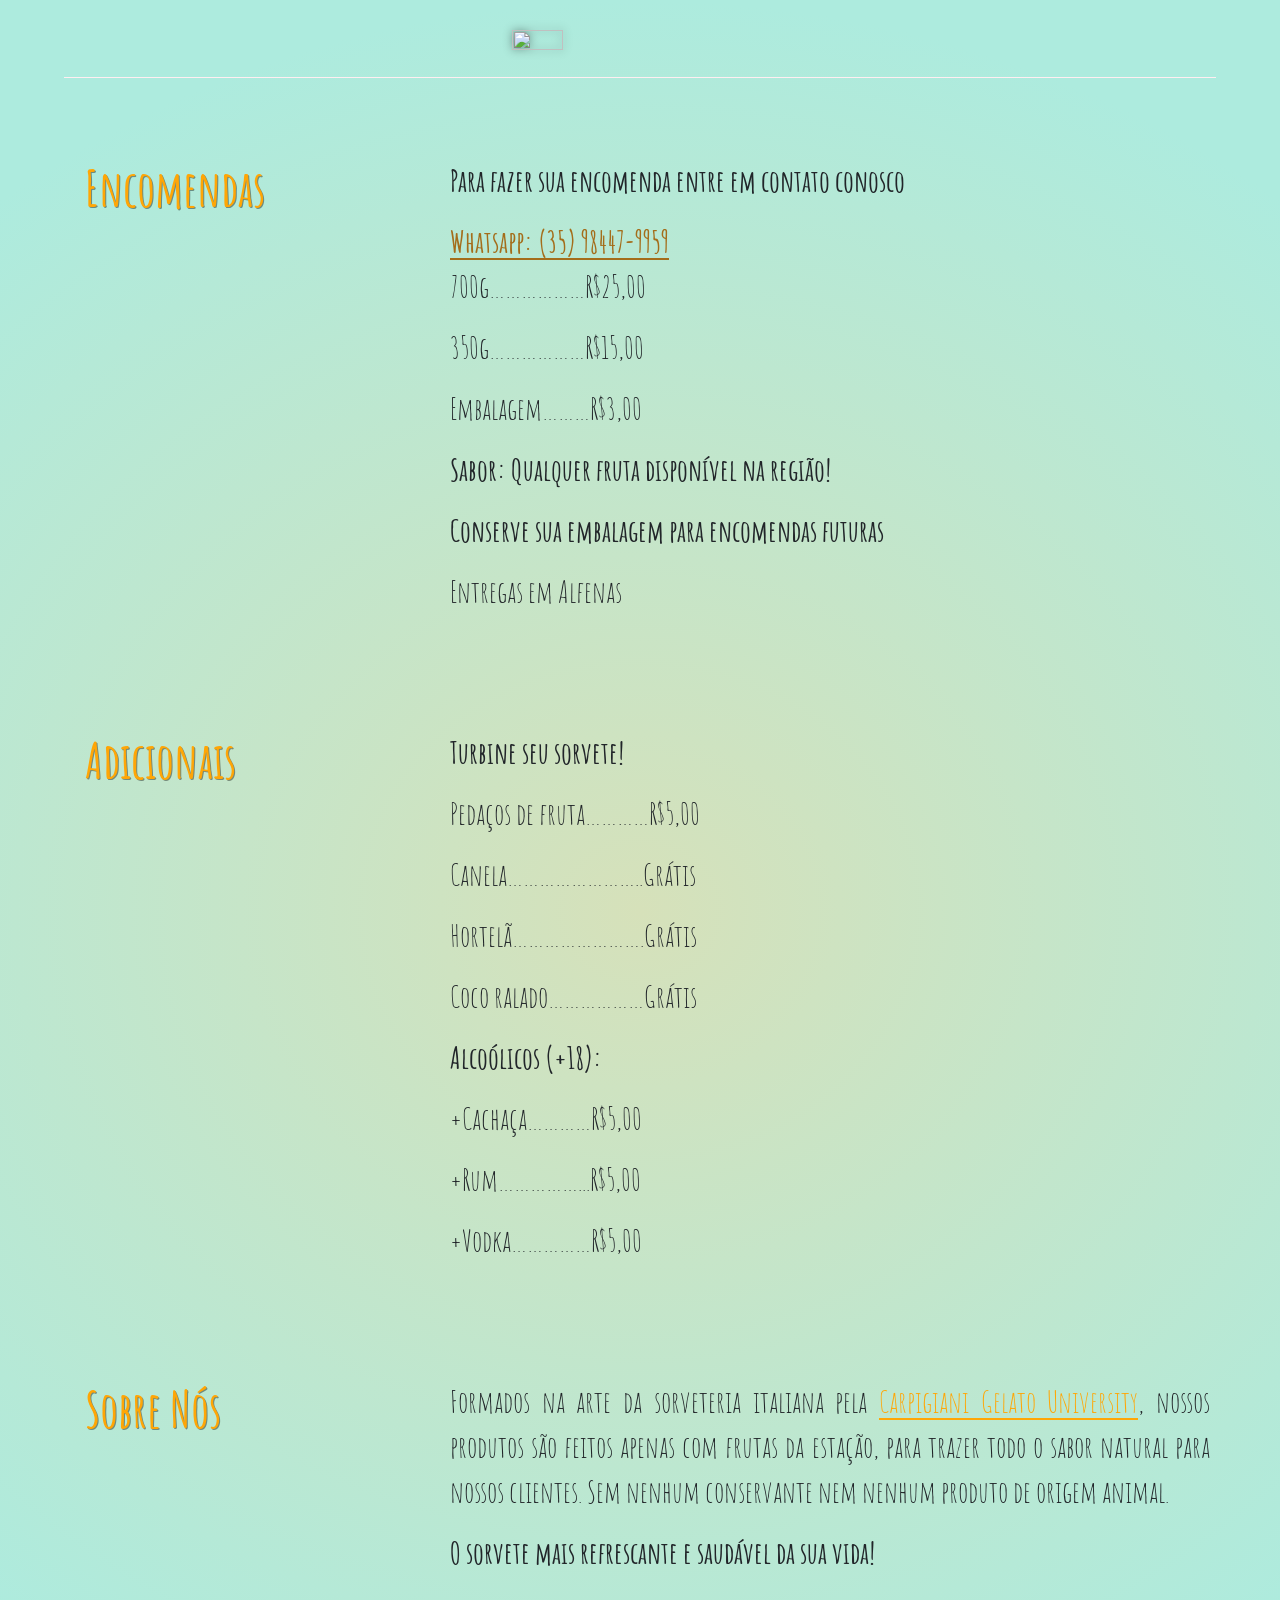
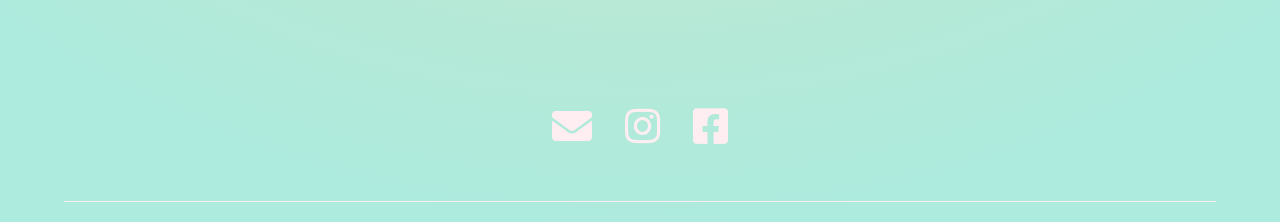
==== index.html @ 48d5f9a5 "links" ====
<!DOCTYPE html> 
<html prefix="og: http://ogp.me/ns#">
<head>
	<!-- 🍦Sorvetão é bão! -->
	<title>
		Gelato Finocchio
	</title>
    <meta property="og:title" content="GELATO FINOCCHIO" />
    <meta property="og:type" content="website" />
    <meta property="og:description" content="Sorvetes Artesanais Naturais 🍦">
    <meta property="og:url" content="https://gelatofinocchio.github.io/" />
    <meta property="og:image" content="https://gelatofinocchio.github.io/assets/img/ogg.png" />
    <meta property="og:locale" content="pt_BR" />
	<meta charset="utf-8">
    <meta name="viewport" content="width=device-width, initial-scale=1">
    <link rel="stylesheet" href="https://use.fontawesome.com/releases/v5.4.1/css/all.css" integrity="sha384-5sAR7xN1Nv6T6+dT2mhtzEpVJvfS3NScPQTrOxhwjIuvcA67KV2R5Jz6kr4abQsz" crossorigin="anonymous">
    <link rel="shortcut icon" type="image/x-icon" href="favicon.ico" />
    <link rel="stylesheet" href="https://stackpath.bootstrapcdn.com/bootstrap/4.1.3/css/bootstrap.min.css" integrity="sha384-MCw98/SFnGE8fJT3GXwEOngsV7Zt27NXFoaoApmYm81iuXoPkFOJwJ8ERdknLPMO" crossorigin="anonymous">
    <link rel="stylesheet" type="text/css" href="assets/sheets/all.css">
</head>
<body>
	 <header class="header">
        <div class="container-full">
                <div class="header-inner">
                    <img src="https://gelatofinocchio.github.io/assets/img/logo.svg">
                </div>
        </div>
        <div class="line horizontal"></div>
    </header>
    <section class="about">
        <div class="container">
            <div class="row">
                <div class="col-4 mobile">
                    <h3>Encomendas</h3>
                </div>
                <div class="col-8 p-0 mobile">
                    <p class="destaque">
                        Para fazer sua encomenda entre em contato conosco 
                    </p>
                    <a class="wpp" target="none" href="https://wa.me/5535984479959">Whatsapp: (35) 98447-9959</a>
                    <p>
                        700g………………R$25,00
                    </p>
                    <p>
                        350g………………R$15,00
                    </p>
                    <p>
                        Embalagem………R$3,00
                    </p>
                    <p class="destaque">
                        Sabor: Qualquer fruta disponível na região!
                    </p>
                    <p class="destaque">
                        Conserve sua embalagem para encomendas futuras
                    </p>
                    <p>
                        Entregas em Alfenas
                    </p>
                </div>
            </div>
        </div>
    </section>
    <section class="about">
        <div class="container">
            <div class="row">
                <div class ="col-4 mobile">
                    <h3>Adicionais</h3>
                </div>
                <div class="col-8 p-0 mobile">
                    <p class="destaque">
                        Turbine seu sorvete!
                    </p>
                    <p>
                        Pedaços de fruta…………R$5,00
                    </p>
                    <p>
                        Canela……………………..Grátis
                    </p>
                    <p>
                        Hortelã…………………….Grátis
                    </p>
                    <p>
                        Coco ralado………………Grátis
                    </p>
                </div>
            </div>
            <div class="row">
                <div class="offset-4 col-8 p-0 mobile">
                	<p class="destaque">
                        Alcoólicos (+18):
                    </p>
	                <p>
                        +Cachaça…………R$5,00
                    </p>
	                <p>
                        +Rum……………...R$5,00
    	            </p>
	                <p>
	                    +Vodka……………R$5,00 
	                </p>
	            </div>
            </div>
        </div>
    </section>
    <section class="about">
        <div class="container">
            <div class="row">
                <div class="col-4 mobile">
                    <h3>Sobre Nós</h3>
                </div>
                <div class="col-8 p-0 mobile">
                    <p>
                        Formados na arte da sorveteria italiana pela <a class="carpigiani" target="none" href="https://www.carpigiani.com/br/">Carpigiani Gelato University</a>, nossos produtos são feitos apenas com frutas da estação, para trazer todo o sabor natural para nossos clientes. Sem nenhum conservante nem nenhum produto de origem animal.
                    </p>
                    <p style="font-weight: bold;">
                        O sorvete mais refrescante e saudável da sua vida!
                    </p>
                </div>
            </div>
        </div>
    </section>
    <footer class="footer">
                <div class="col-12 p-0 mobile" style="text-align: center;">
                    <a href="mailto:gelato.finocchio@gmail.com" target="none">
                      <i class="fas fa-envelope"></i>
                    </a>
                    <a href="https://www.instagram.com/gelato_finocchio/" target="none">
                     <i class="fab fa-instagram"></i>
                    </a>
                    <a href="https://www.facebook.com/gelato.finocchio/" target="none">
                      <i class="fab fa-facebook-square"></i>
                    </a>
                </div>
    </footer>
    <div class="line horizontal bottom"></div>
    <script src="https://stackpath.bootstrapcdn.com/bootstrap/4.1.1/js/bootstrap.min.js" integrity="sha384-smHYKdLADwkXOn1EmN1qk/HfnUcbVRZyYmZ4qpPea6sjB/pTJ0euyQp0Mk8ck+5T" crossorigin="anonymous"></script>
    <script src="https://code.jquery.com/jquery-3.2.1.slim.min.js" integrity="sha384-KJ3o2DKtIkvYIK3UENzmM7KCkRr/rE9/Qpg6aAZGJwFDMVNA/GpGFF93hXpG5KkN" crossorigin="anonymous"></script>
	<!-- Bão é 🍦sorvetão! -->
</body>








</html>
---- assets/sheets/all.css ----
@import url('https://fonts.googleapis.com/css?family=Amatic+SC');

body {
    background-image: radial-gradient(80% 50%,rgb(214, 225, 186), #ADEBDE);
    background-color: #ADEBDE;
}

a:hover {
    text-decoration: none;
}

a {
    color: #A46D1A;
    font-family: "Amatic SC";
}

section,
footer {
    margin: 80px 0 100px;
}

footer {
    margin-bottom: 40px;
}

h2,
h3 {
    color: #FFA606;
    font-size: 30px;
    font-family: "Amatic SC";
}

h3 {
    text-shadow: 1px 1px rgba(0, 0, 0, 40%);
    font-weight: 1000;
    font-size: 50px;
}

p {
    text-align: justify;
    font-size: 30px;
    font-family: "Amatic SC";
}

i {
    padding: 5px;
    border-radius: 5px;
    color: black;
    font-size: 40px;
    margin: 10px;
    transition: all 0.2s ease-in-out;
}

i:hover {
    background-color: #FED792;
}

ul {
    font-size: 30px;
    text-align: left;
    padding-right: 17px;
    list-style: circle;
    line-height: 60px;
    font-family: "Amatic SC"
}

.header {
	width: 100%;
    margin-top: 30px;
}

.header-inner img {
    display: block;
    margin-left: auto;
    margin-right: auto;
    width: 20%;
    height: 20%;
    filter: drop-shadow(0px 0px 5px rgba(0, 0, 0, 0.4));
}

.line {
    background-color: #FFEEF1;
}

.line.horizontal {
    height: 1px;
    max-width: 90%;
    margin: 20px auto 20px;
}

.line.horizontal.bottom {
    margin-top: 0;
}


.line.vertical {
    height: 90vh;
    max-width: 5px;
    margin: 20px auto;
}

.wpp {
    transition: all 0.2s ease-in-out;
}

a.wpp {
    font-size:30px;
    font-weight: bolder;
    position: relative;
}

a.wpp:after {
    content: " ";
    position: absolute;
    right: 0;
    left: 0;
    bottom: 0;
    height: 2px;
    background-color: #A46D1A;
    transition: all 0.3s ease-in-out;
}

a.wpp:hover:after {
    right: 50%;
    left: 50%;
    text-shadow: 1px 1px rgba(0, 0, 0, 40%);
    background-color: #FFA606;
}

a.wpp:hover {
    text-shadow: 1px 1px rgba(0, 0, 0, 40%);
    color: #FFA606;
}

p.destaque{
    font-weight: bolder;
}

.carpigiani {
    color: #FFA606;
    position: relative;
    white-space: nowrap;
}

.carpigiani:hover {
    text-shadow: 1px 1px rgba(0, 0, 0, 40%);
    color: #FFA606;
}

.carpigiani:after {
    content: " ";
    position: absolute;
    right: 0;
    left: 0;
    bottom: 0;
    height: 2px;
    background-color: #FFA606;
    transition: all 0.3s ease-in-out;
}

.carpigiani:hover:after {
    text-shadow: 1px 1px rgba(0, 0, 0, 40%);
    right: 50%;
    left: 50%;
}

.footer {
    text-align: left;
}
.fa-envelope{
    color: #FFEEF1;
}

.fa-facebook-square{
    color: #FFEEF1;
}

.fa-instagram{
    color: #FFEEF1;
}

@media screen and (max-width: 1100px) {
    section,
    footer {
        margin: 40px 0 10px;
    }

    h2 {
        font-size: 17px;
        margin-left: 15px;
    }

    h3 {
        font-size: 22px;
        text-align: center;
    }

    p {
        font-size: 15px;
        margin-top: 10px;
    }

    i {
        font-size: 32px;
    }

    li {
        font-size: 15px;
    }

    a {
        color: #A46D1A;
        font-size:15px;
        font-weight: bolder;
        text-shadow: 1px 1px rgba(0, 0, 0, 40%);
        font-family: "Amatic SC";
    }

    .header-inner img {
        width: 35vw;
        border-radius: 50%;
    }

    .mobile {
        box-sizing: unset;
        margin: auto;
    }
}
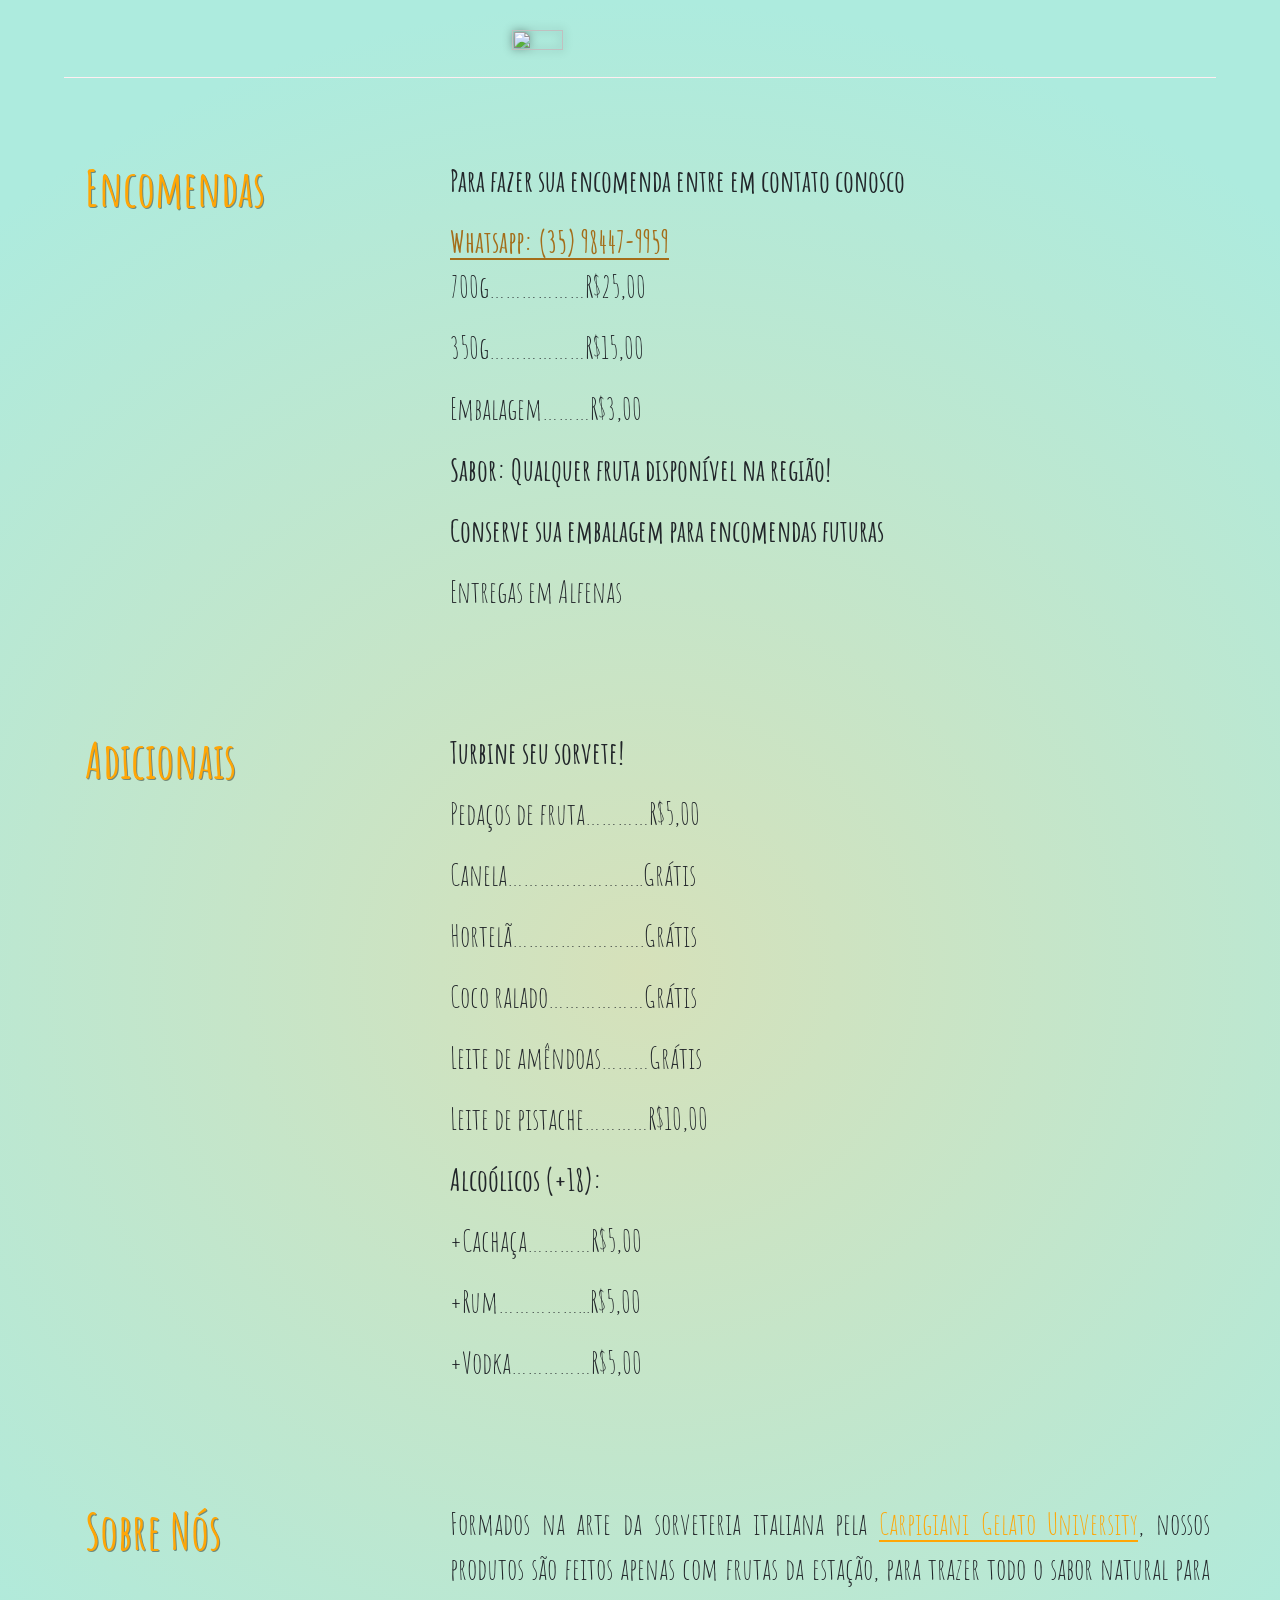
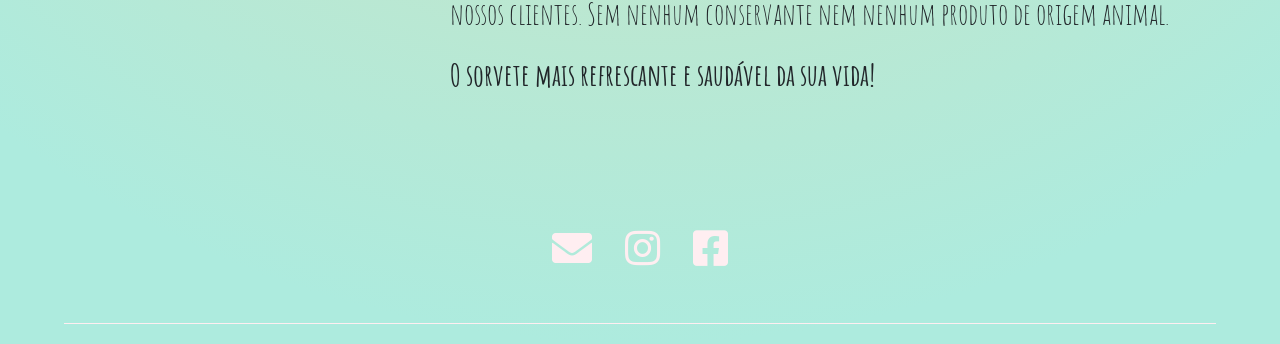
==== commit ec348ded: "Preços" ====
--- a/index.html
+++ b/index.html
@@ -82,6 +82,12 @@
                     <p>
                         Coco ralado………………Grátis
                     </p>
+                    <p>
+                        Leite de amêndoas………Grátis
+                    </p>
+                    <p>
+                        Leite de pistache…………R$10,00
+                    </p>
                 </div>
             </div>
             <div class="row">
--- a/assets/sheets/all.css
+++ b/assets/sheets/all.css
@@ -61,7 +61,7 @@
     padding-right: 17px;
     list-style: circle;
     line-height: 60px;
-    font-family: "Amatic SC"
+    font-family: "Amatic SC";
 }
 
 .header {
@@ -193,6 +193,7 @@
     h3 {
         font-size: 22px;
         text-align: center;
+        text-shadow: none;
     }
 
     p {
@@ -211,9 +212,15 @@
     a {
         color: #A46D1A;
         font-size:15px;
-        font-weight: bolder;
-        text-shadow: 1px 1px rgba(0, 0, 0, 40%);
         font-family: "Amatic SC";
+    }
+
+    a.wpp {
+        font-size: 15px;
+    }
+
+    a.carpigiani {
+        font-size: 15px;
     }
 
     .header-inner img {
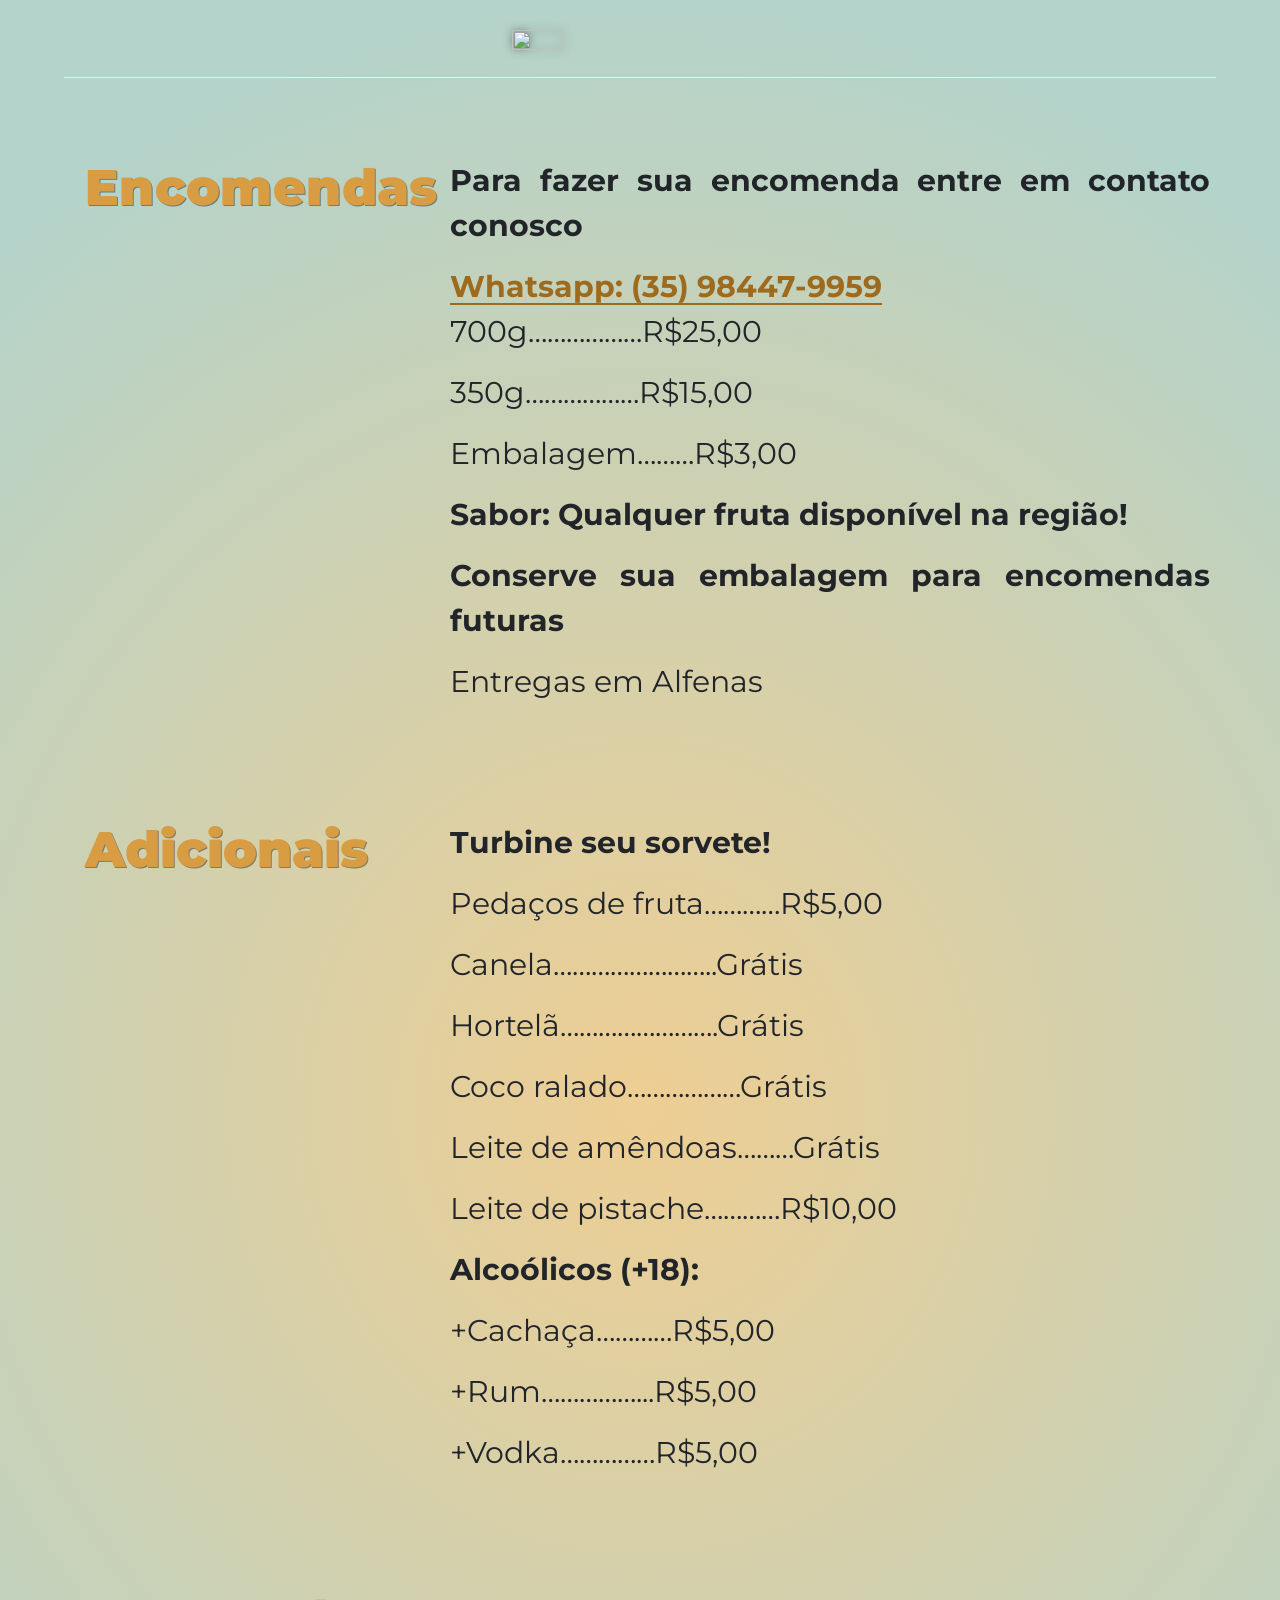
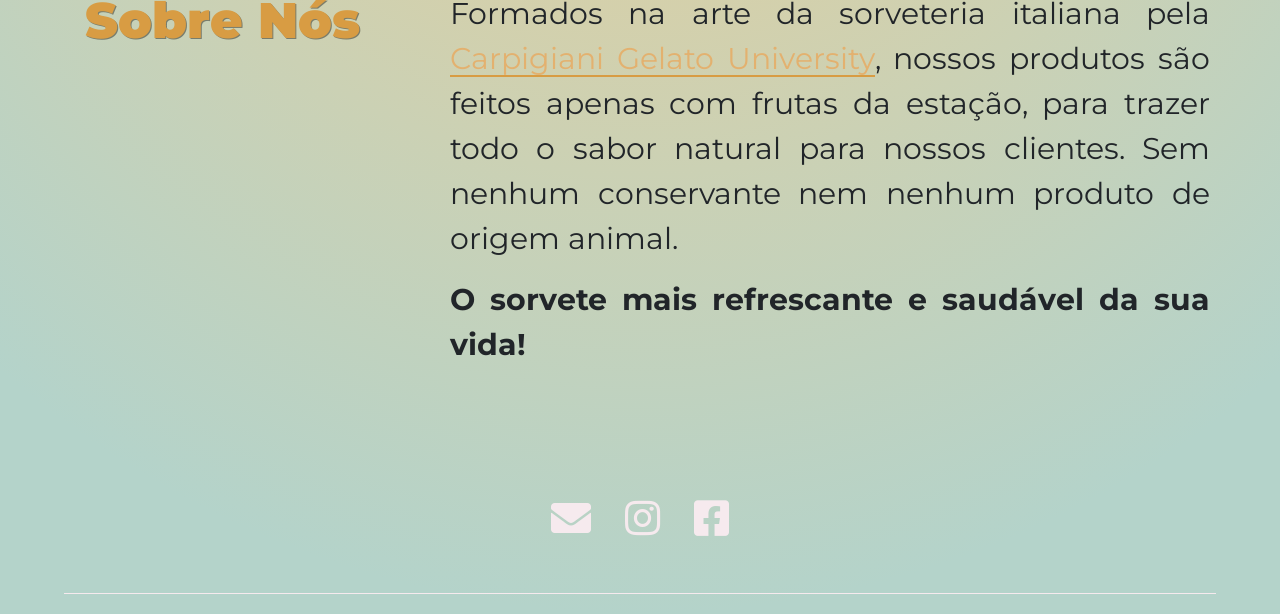
==== commit 556a93f9: "Font" ====
--- a/index.html
+++ b/index.html
@@ -37,7 +37,7 @@
                     <p class="destaque">
                         Para fazer sua encomenda entre em contato conosco 
                     </p>
-                    <a class="wpp" target="none" href="https://wa.me/5535984479959">Whatsapp: (35) 98447-9959</a>
+                    <a class="wpp" target="none" href="https://wa.me/553584479959?text=Ol%C3%A1,%20tenho%20interesse%20nos%20seus%20produtos.">Whatsapp: (35) 98447-9959</a>
                     <p>
                         700g………………R$25,00
                     </p>
--- a/assets/sheets/all.css
+++ b/assets/sheets/all.css
@@ -1,8 +1,8 @@
-@import url('https://fonts.googleapis.com/css?family=Amatic+SC');
+@import url('https://fonts.googleapis.com/css?family=Montserrat:300,400&display=swap');
 
 body {
-    background-image: radial-gradient(80% 50%,rgb(214, 225, 186), #ADEBDE);
-    background-color: #ADEBDE;
+    background-image: radial-gradient(80% 50%,#EECE93, #B4D3CA);
+    background-color: #B4D3CA;
 }
 
 a:hover {
@@ -10,8 +10,8 @@
 }
 
 a {
-    color: #A46D1A;
-    font-family: "Amatic SC";
+    color: #9E6A1D;
+    font-family: "Montserrat";
 }
 
 section,
@@ -25,9 +25,9 @@
 
 h2,
 h3 {
-    color: #FFA606;
+    color: #D89C43;
     font-size: 30px;
-    font-family: "Amatic SC";
+    font-family: "Montserrat";
 }
 
 h3 {
@@ -39,7 +39,7 @@
 p {
     text-align: justify;
     font-size: 30px;
-    font-family: "Amatic SC";
+    font-family: "Montserrat";
 }
 
 i {
@@ -52,7 +52,7 @@
 }
 
 i:hover {
-    background-color: #FED792;
+    background-color: #EECE93;
 }
 
 ul {
@@ -61,7 +61,7 @@
     padding-right: 17px;
     list-style: circle;
     line-height: 60px;
-    font-family: "Amatic SC";
+    font-family: "Montserrat";
 }
 
 .header {
@@ -79,7 +79,7 @@
 }
 
 .line {
-    background-color: #FFEEF1;
+    background-color: #F6EAEE;
 }
 
 .line.horizontal {
@@ -116,7 +116,7 @@
     left: 0;
     bottom: 0;
     height: 2px;
-    background-color: #A46D1A;
+    background-color: #9E6A1D;
     transition: all 0.3s ease-in-out;
 }
 
@@ -124,12 +124,12 @@
     right: 50%;
     left: 50%;
     text-shadow: 1px 1px rgba(0, 0, 0, 40%);
-    background-color: #FFA606;
+    background-color: #E3B16F;
 }
 
 a.wpp:hover {
     text-shadow: 1px 1px rgba(0, 0, 0, 40%);
-    color: #FFA606;
+    color: #E3B16F;
 }
 
 p.destaque{
@@ -137,14 +137,14 @@
 }
 
 .carpigiani {
-    color: #FFA606;
+    color: #E3B16F;
     position: relative;
     white-space: nowrap;
 }
 
 .carpigiani:hover {
     text-shadow: 1px 1px rgba(0, 0, 0, 40%);
-    color: #FFA606;
+    color: #E3B16F;
 }
 
 .carpigiani:after {
@@ -154,7 +154,7 @@
     left: 0;
     bottom: 0;
     height: 2px;
-    background-color: #FFA606;
+    background-color: #D89C43;
     transition: all 0.3s ease-in-out;
 }
 
@@ -168,15 +168,15 @@
     text-align: left;
 }
 .fa-envelope{
-    color: #FFEEF1;
+    color: #F6EAEE;
 }
 
 .fa-facebook-square{
-    color: #FFEEF1;
+    color: #F6EAEE;
 }
 
 .fa-instagram{
-    color: #FFEEF1;
+    color: #F6EAEE;
 }
 
 @media screen and (max-width: 1100px) {
@@ -210,9 +210,9 @@
     }
 
     a {
-        color: #A46D1A;
+        color: #9E6A1D;
         font-size:15px;
-        font-family: "Amatic SC";
+        font-family: "Montserrat";
     }
 
     a.wpp {
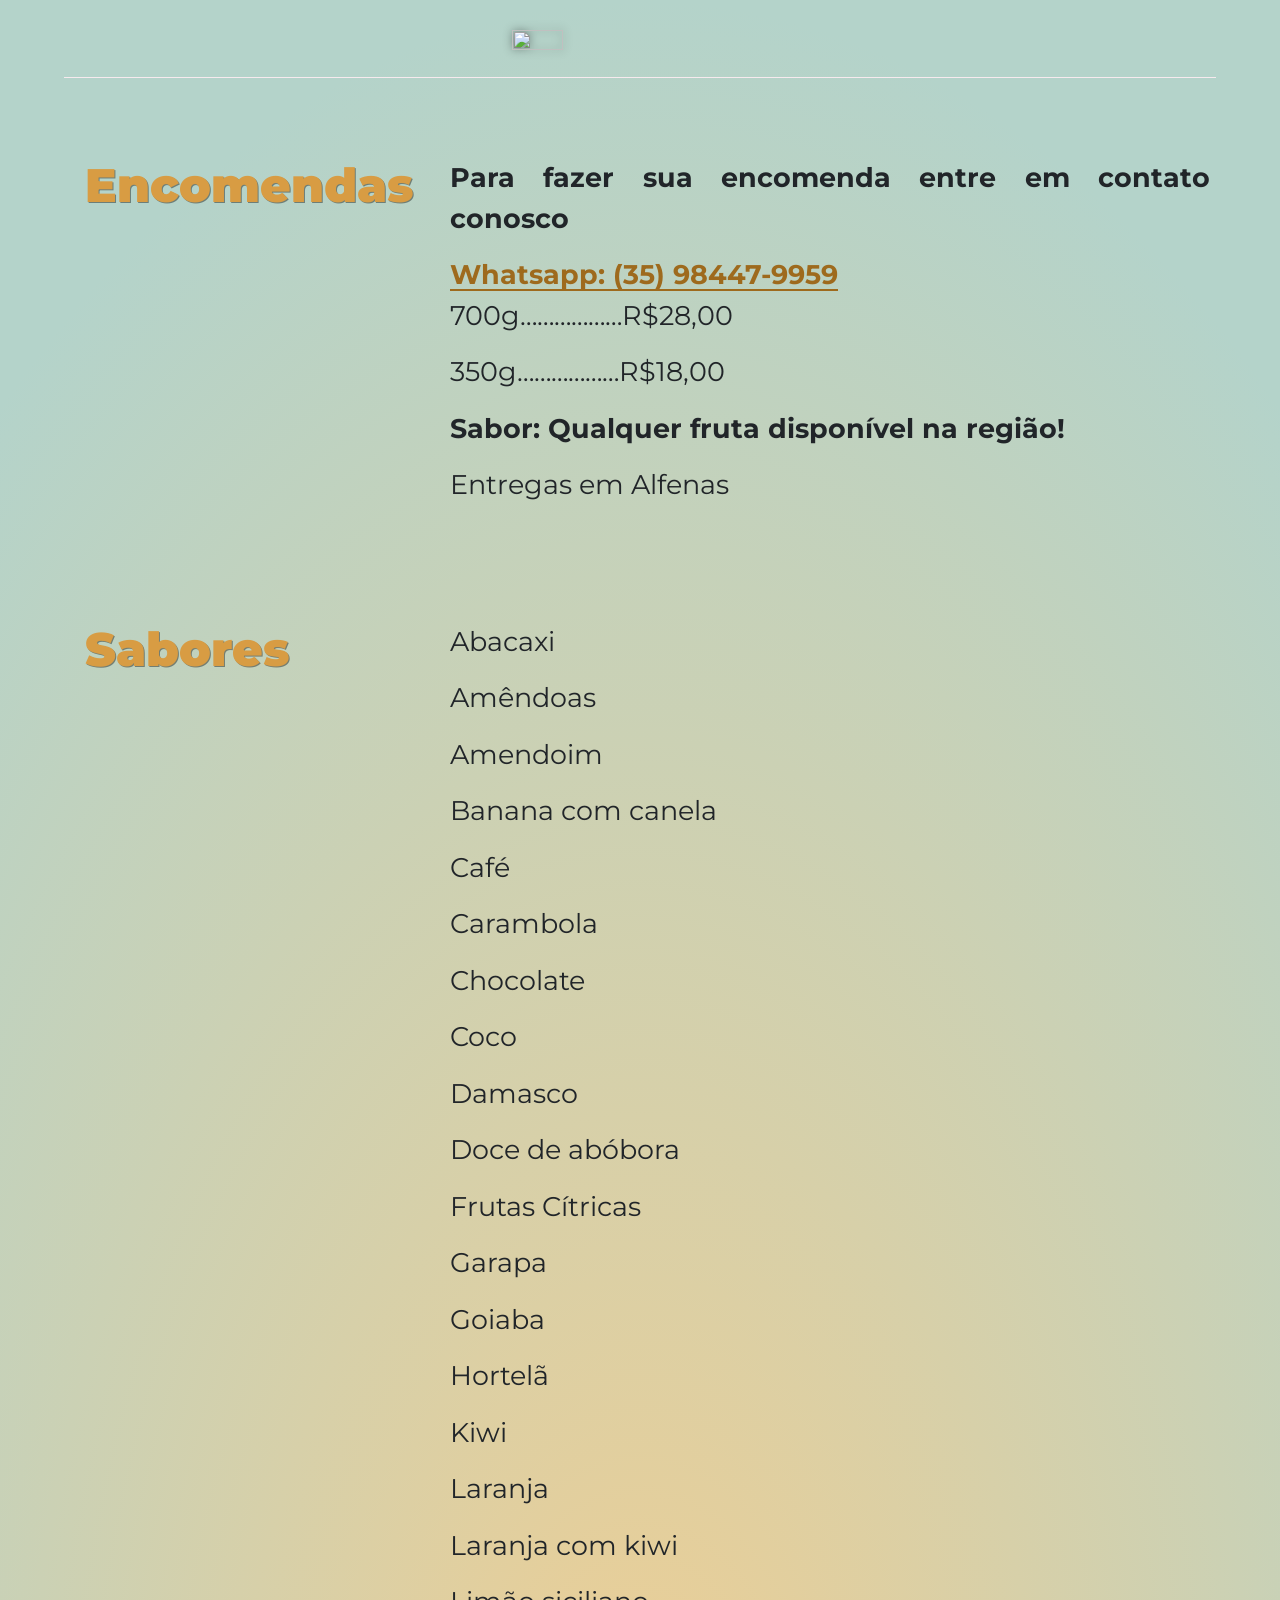
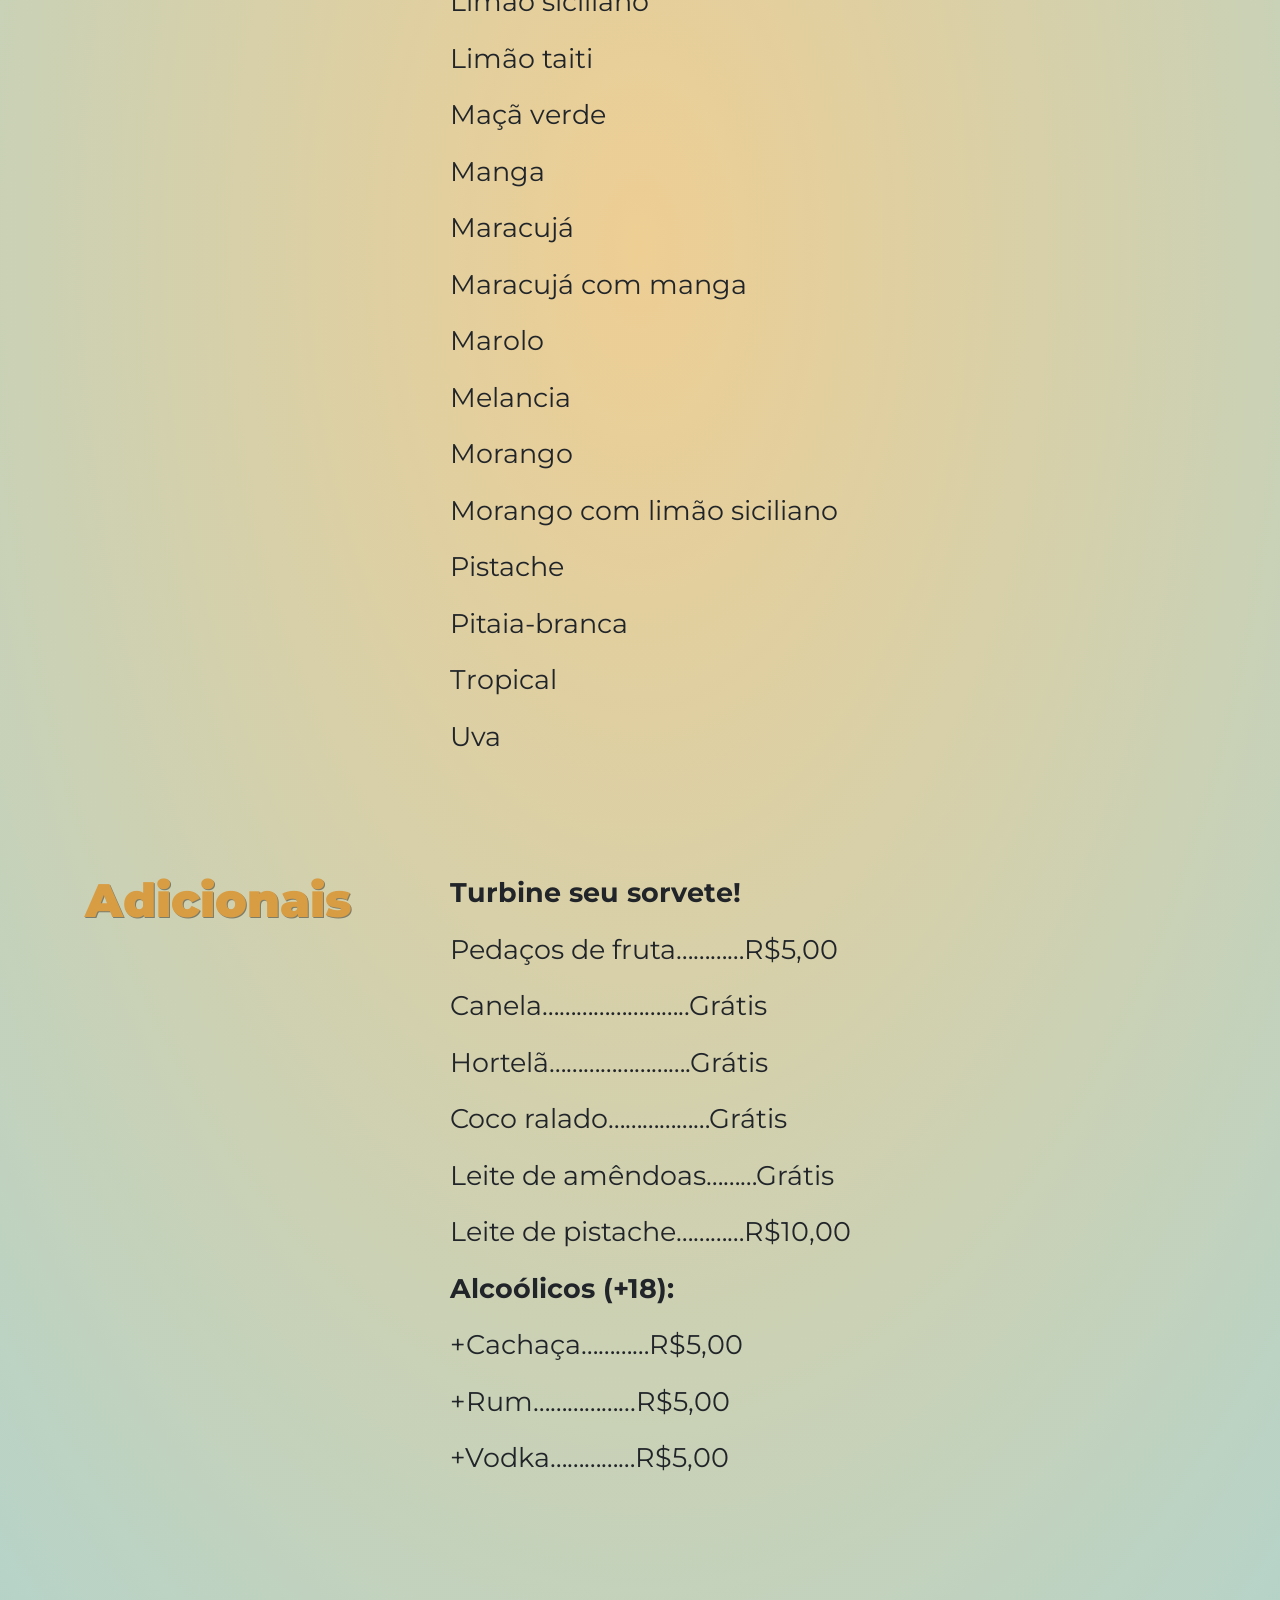
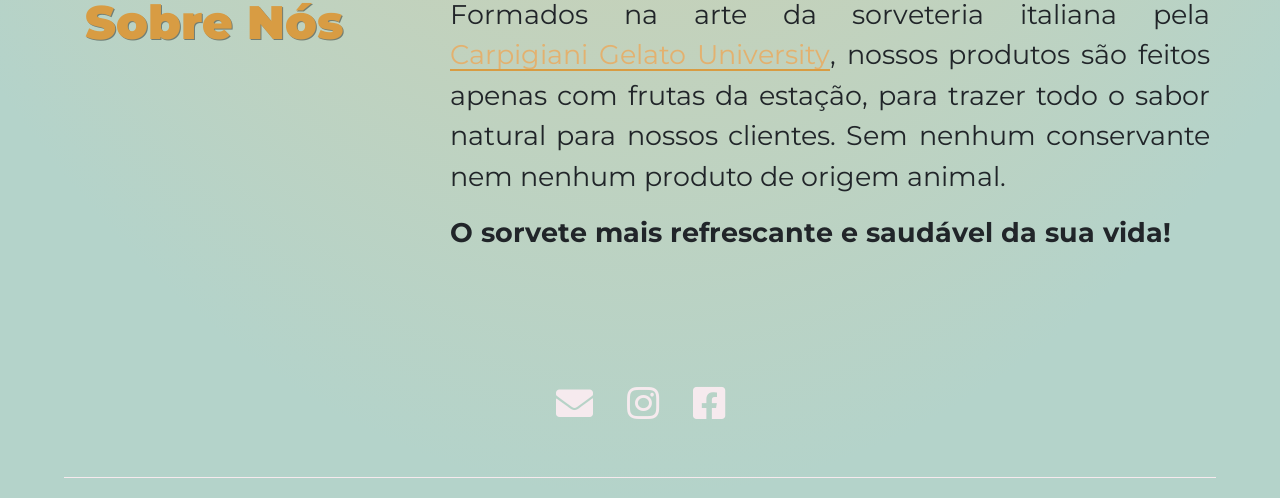
==== commit 6ba497cf: "Sabores" ====
--- a/index.html
+++ b/index.html
@@ -37,24 +37,123 @@
                     <p class="destaque">
                         Para fazer sua encomenda entre em contato conosco 
                     </p>
-                    <a class="wpp" target="none" href="https://wa.me/553584479959?text=Ol%C3%A1,%20tenho%20interesse%20nos%20seus%20produtos.">Whatsapp: (35) 98447-9959</a>
-                    <p>
-                        700g………………R$25,00
-                    </p>
-                    <p>
-                        350g………………R$15,00
-                    </p>
-                    <p>
-                        Embalagem………R$3,00
+                    <a class="wpp" target="none" href="https://wa.me/553584479959?text=Ol%C3%A1,%20tenho%20interesse%20nos%20seus%20produtos.">Whatsapp: (35) 98447-9959
+                    </a>
+                    <p>
+                        700g………………R$28,00
+                    </p>
+                    <p>
+                        350g………………R$18,00
                     </p>
                     <p class="destaque">
                         Sabor: Qualquer fruta disponível na região!
                     </p>
-                    <p class="destaque">
-                        Conserve sua embalagem para encomendas futuras
-                    </p>
                     <p>
                         Entregas em Alfenas
+                    </p>
+                </div>
+            </div>
+        </div>
+    </section>
+    <section class="about">
+        <div class="container">
+            <div class="row">
+                <div class="col-4 mobile">
+                    <h3>Sabores</h3>
+                </div>
+                <div class="col-8 p-0 mobile">
+                    <p>
+                    	Abacaxi
+                    </p>
+                    <p>
+                    	Amêndoas
+                    </p>
+                    <p>
+                    	Amendoim
+                    </p>
+                    <p>
+                    	Banana com canela
+                    </p>
+                    <p>
+                    	Café
+                    </p>
+                    <p>
+                    	Carambola
+                    </p>
+                    <p>
+                    	Chocolate
+                    </p>
+                    <p>
+                    	Coco
+                    </p>
+                    <p>
+                    	Damasco
+                    </p>
+                    <p>
+                    	Doce de abóbora
+                    </p>
+                    <p>
+                    	Frutas Cítricas
+                    </p>
+                    <p>
+                    	Garapa
+                    </p>
+                    <p>
+                    	Goiaba
+                    </p>
+                    <p>
+                    	Hortelã
+                    </p>
+                    <p>
+                    	Kiwi
+                    </p>
+                    <p>
+                    	Laranja
+                    </p>
+                    <p>
+                    	Laranja com kiwi
+                    </p>
+                    <p>
+                    	Limão siciliano
+                    </p>
+                    <p>
+                    	Limão taiti
+                    </p>
+                    <p>
+                    	Maçã verde
+                    </p>
+                    <p>
+                    	Manga
+                    </p>
+                    <p>
+                    	Maracujá
+                    </p>
+                    <p>
+                    	Maracujá com manga
+                    </p>
+                    <p>
+                    	Marolo
+                    </p>
+                    <p>
+                    	Melancia
+                    </p>
+                    <p>
+                    	Morango
+                    </p>
+                    <p>
+                    	Morango com limão siciliano
+                    </p>
+                    <p>
+                    	Pistache
+                    </p>
+                    <p>
+                    	Pitaia-branca
+                    </p>
+                    <p>
+                    	Tropical
+                    </p>
+                    <p>
+                    	Uva
                     </p>
                 </div>
             </div>
--- a/assets/sheets/all.css
+++ b/assets/sheets/all.css
@@ -26,19 +26,19 @@
 h2,
 h3 {
     color: #D89C43;
-    font-size: 30px;
+    font-size: 35px;
     font-family: "Montserrat";
 }
 
 h3 {
     text-shadow: 1px 1px rgba(0, 0, 0, 40%);
     font-weight: 1000;
-    font-size: 50px;
+    font-size: 47px;
 }
 
 p {
     text-align: justify;
-    font-size: 30px;
+    font-size: 27px;
     font-family: "Montserrat";
 }
 
@@ -46,7 +46,7 @@
     padding: 5px;
     border-radius: 5px;
     color: black;
-    font-size: 40px;
+    font-size: 37px;
     margin: 10px;
     transition: all 0.2s ease-in-out;
 }
@@ -56,7 +56,7 @@
 }
 
 ul {
-    font-size: 30px;
+    font-size: 27px;
     text-align: left;
     padding-right: 17px;
     list-style: circle;
@@ -99,12 +99,13 @@
     margin: 20px auto;
 }
 
+
 .wpp {
     transition: all 0.2s ease-in-out;
 }
 
 a.wpp {
-    font-size:30px;
+    font-size:27px;
     font-weight: bolder;
     position: relative;
 }
@@ -186,7 +187,7 @@
     }
 
     h2 {
-        font-size: 17px;
+        font-size: 14px;
         margin-left: 15px;
     }
 
@@ -197,16 +198,16 @@
     }
 
     p {
-        font-size: 15px;
+        font-size: 12px;
         margin-top: 10px;
     }
 
     i {
-        font-size: 32px;
+        font-size: 29px;
     }
 
     li {
-        font-size: 15px;
+        font-size: 12px;
     }
 
     a {
@@ -216,11 +217,11 @@
     }
 
     a.wpp {
-        font-size: 15px;
+        font-size: 12px;
     }
 
     a.carpigiani {
-        font-size: 15px;
+        font-size: 12px;
     }
 
     .header-inner img {
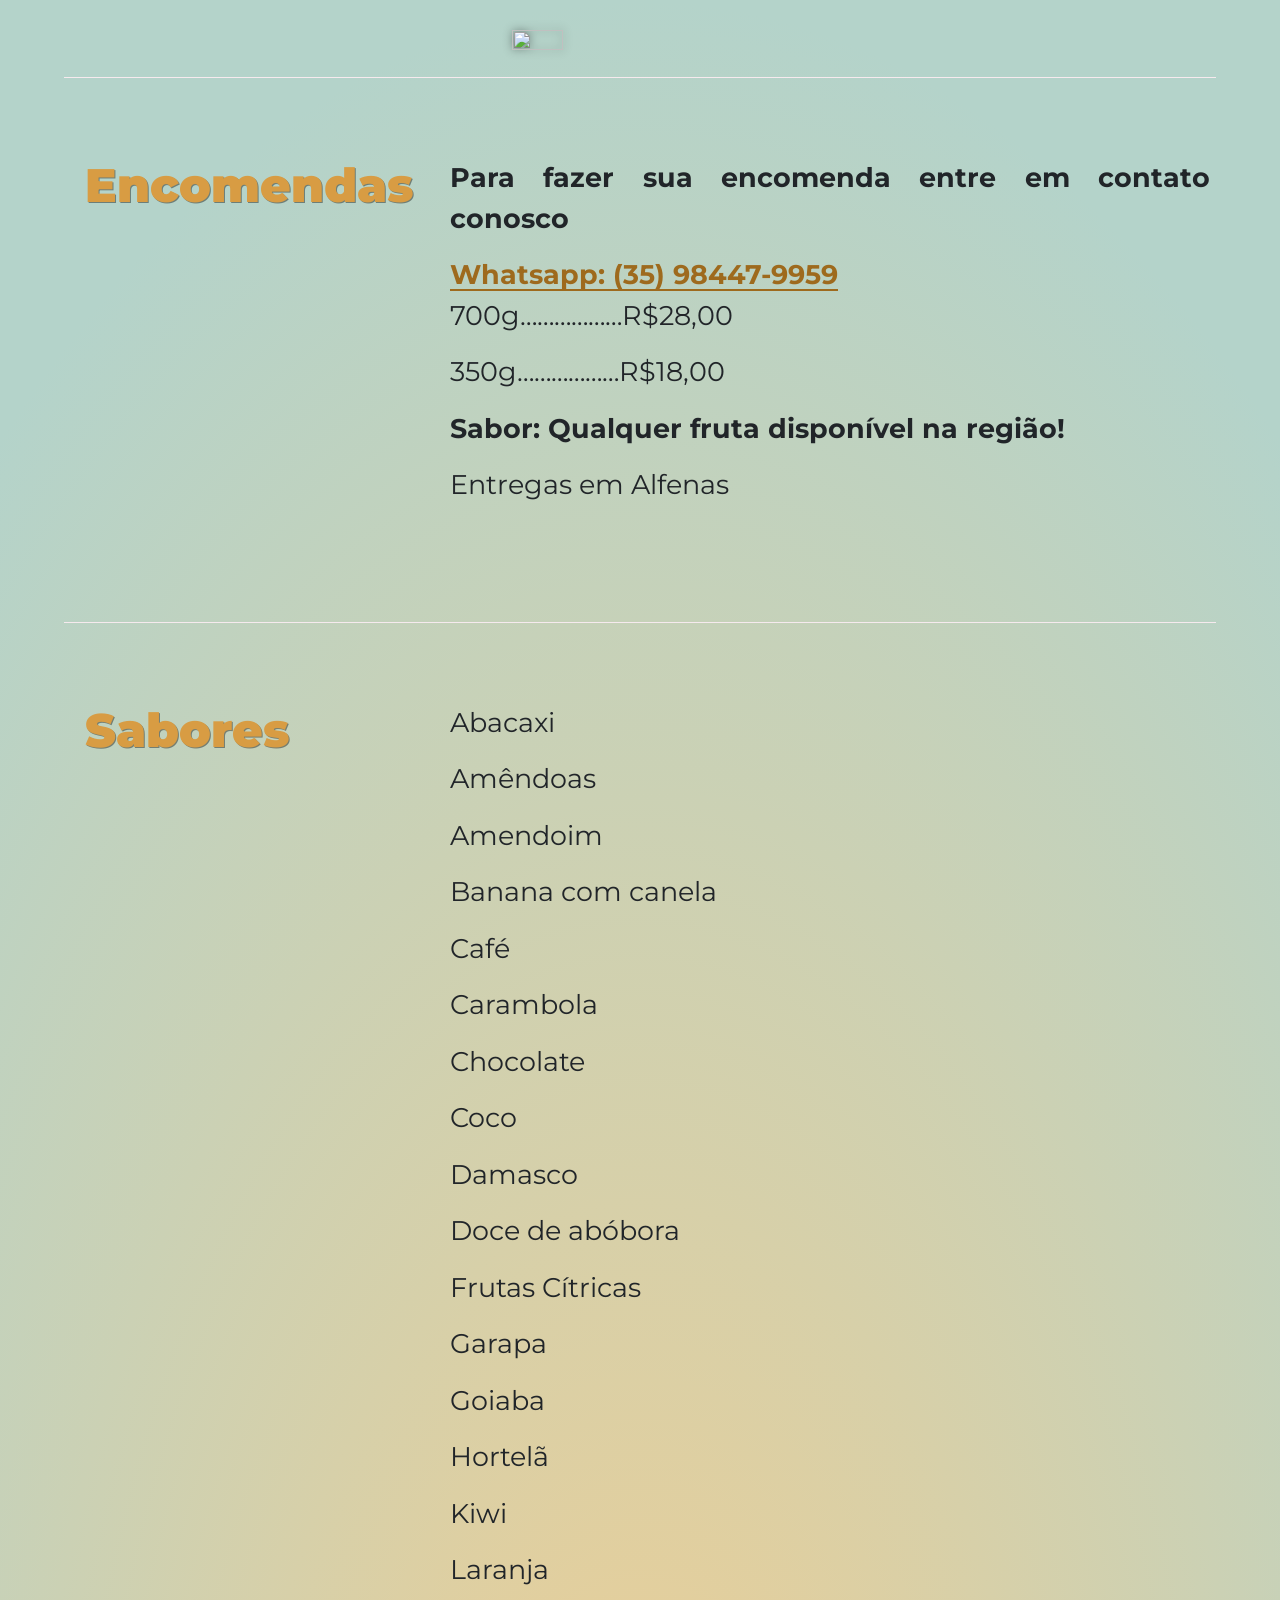
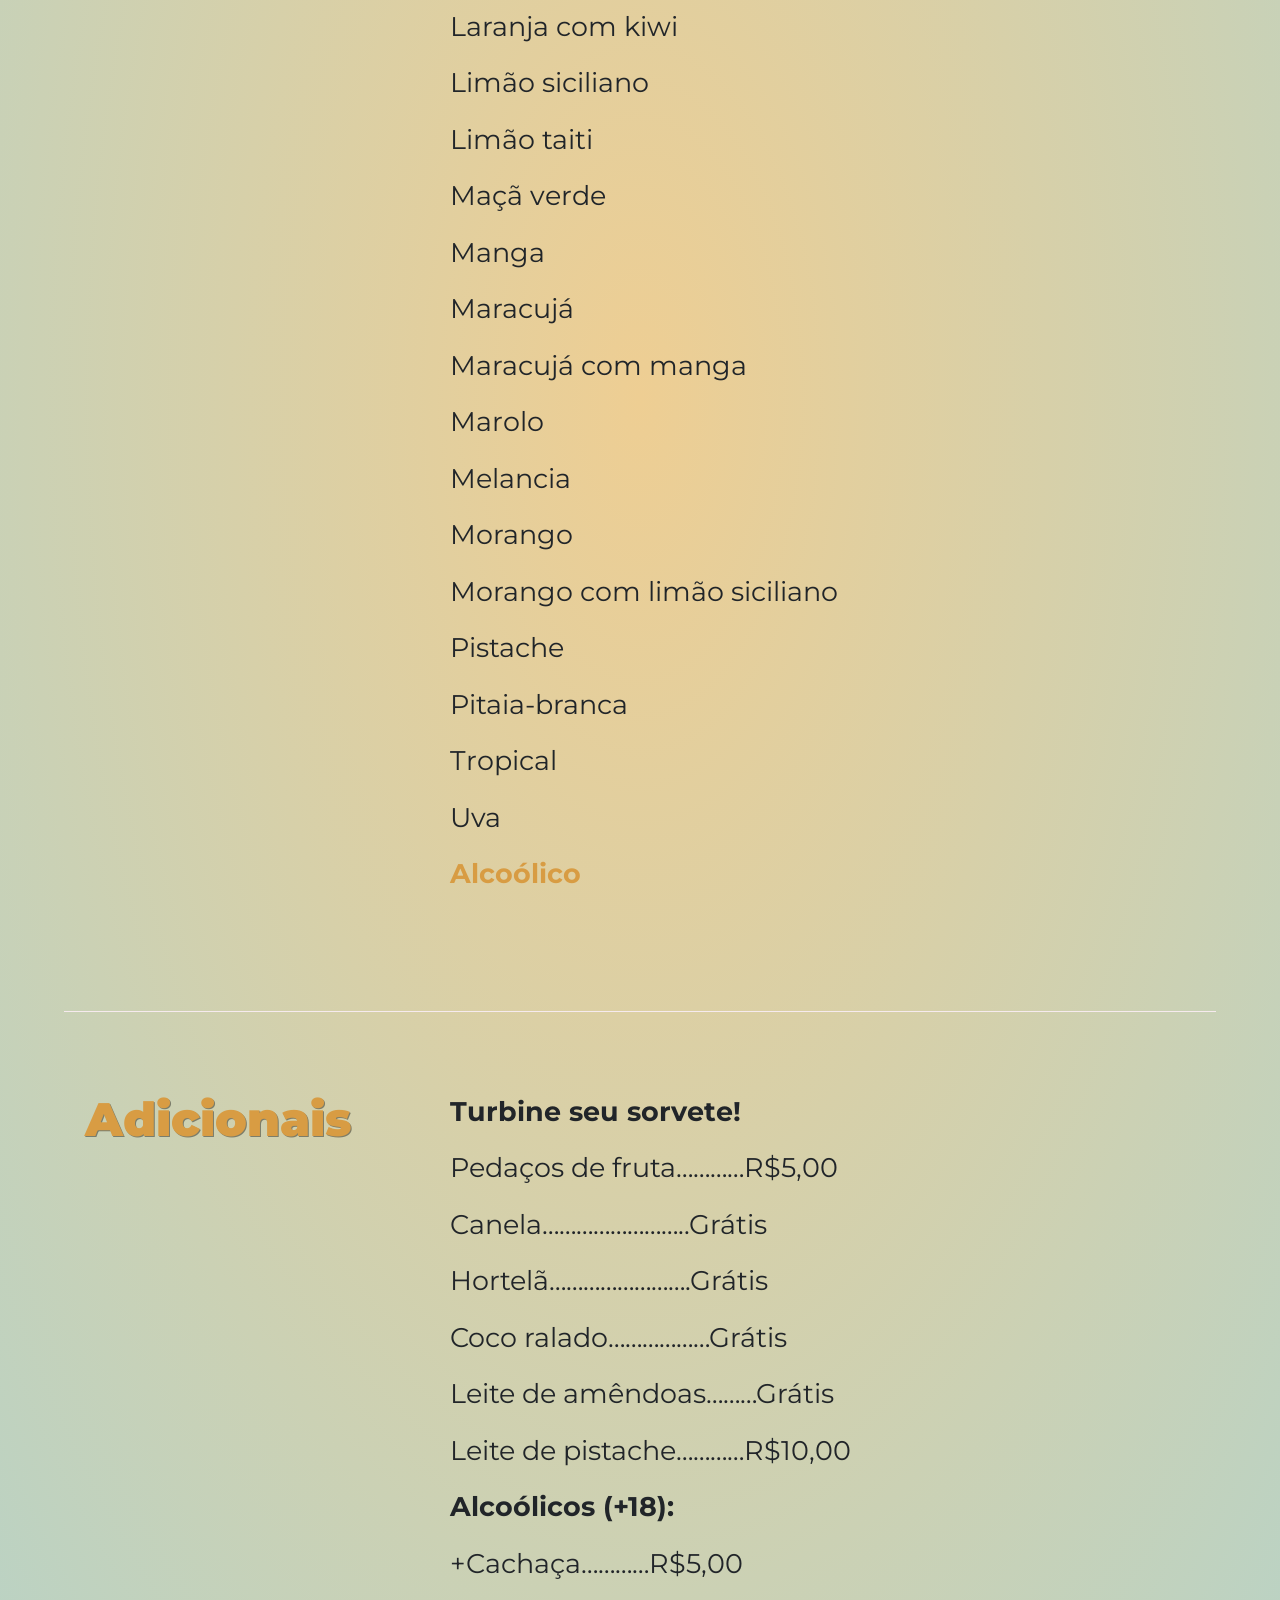
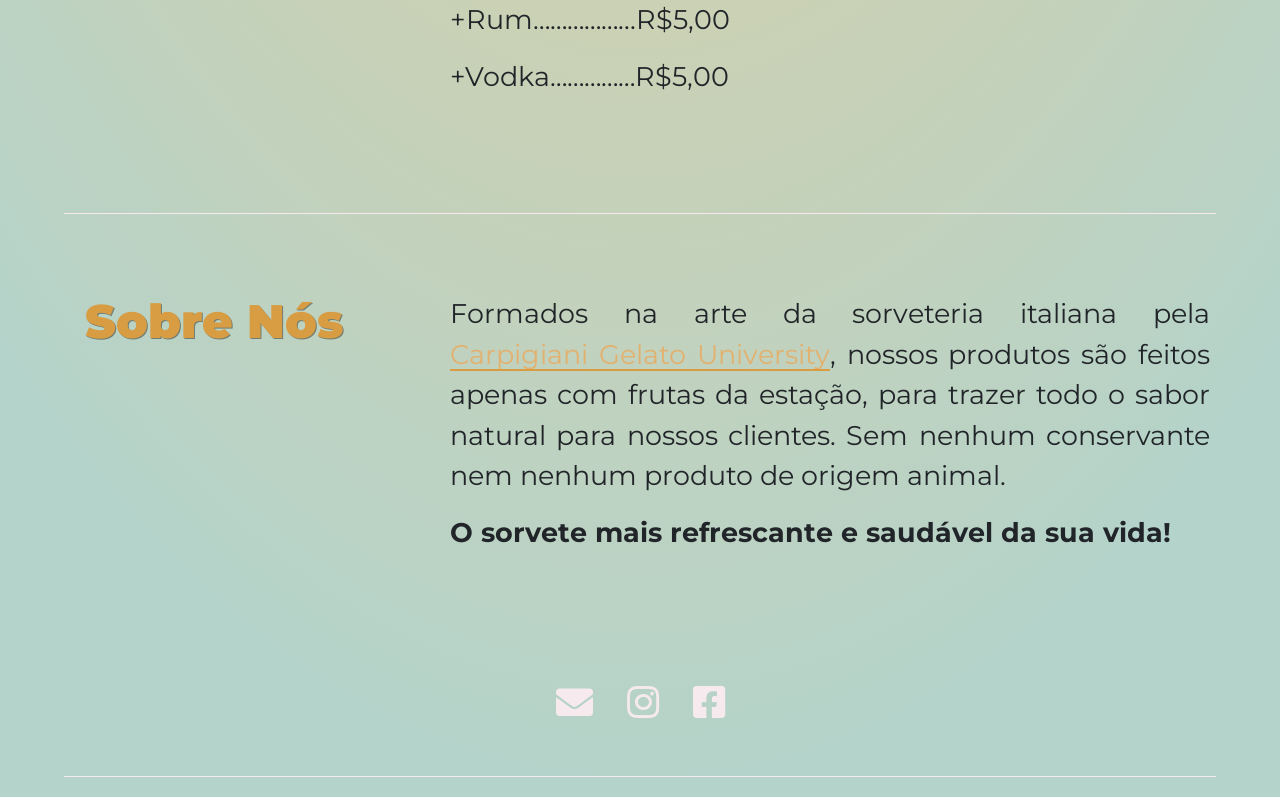
==== commit 006100e2: "img" ====
--- a/index.html
+++ b/index.html
@@ -55,6 +55,7 @@
             </div>
         </div>
     </section>
+    <div class="line horizontal"></div>
     <section class="about">
         <div class="container">
             <div class="row">
@@ -155,10 +156,14 @@
                     <p>
                     	Uva
                     </p>
-                </div>
-            </div>
-        </div>
-    </section>
+                    <p class="subtitulo">
+                    	Alcoólico
+                    </p>
+                </div>
+            </div>
+        </div>
+    </section>
+    <div class="line horizontal"></div>
     <section class="about">
         <div class="container">
             <div class="row">
@@ -207,6 +212,7 @@
             </div>
         </div>
     </section>
+    <div class="line horizontal"></div>
     <section class="about">
         <div class="container">
             <div class="row">
--- a/assets/sheets/all.css
+++ b/assets/sheets/all.css
@@ -37,6 +37,11 @@
 }
 
 p {
+    text-align: justify;
+    font-size: 27px;
+    font-family: "Montserrat";
+}
+b {
     text-align: justify;
     font-size: 27px;
     font-family: "Montserrat";
@@ -137,6 +142,11 @@
     font-weight: bolder;
 }
 
+p.subtitulo{
+    color: #D89C43;
+    font-weight: bolder;
+}
+
 .carpigiani {
     color: #E3B16F;
     position: relative;
@@ -168,6 +178,9 @@
 .footer {
     text-align: left;
 }
+.fa-whatsapp-square{
+    color: #E3B16F;
+}
 .fa-envelope{
     color: #F6EAEE;
 }
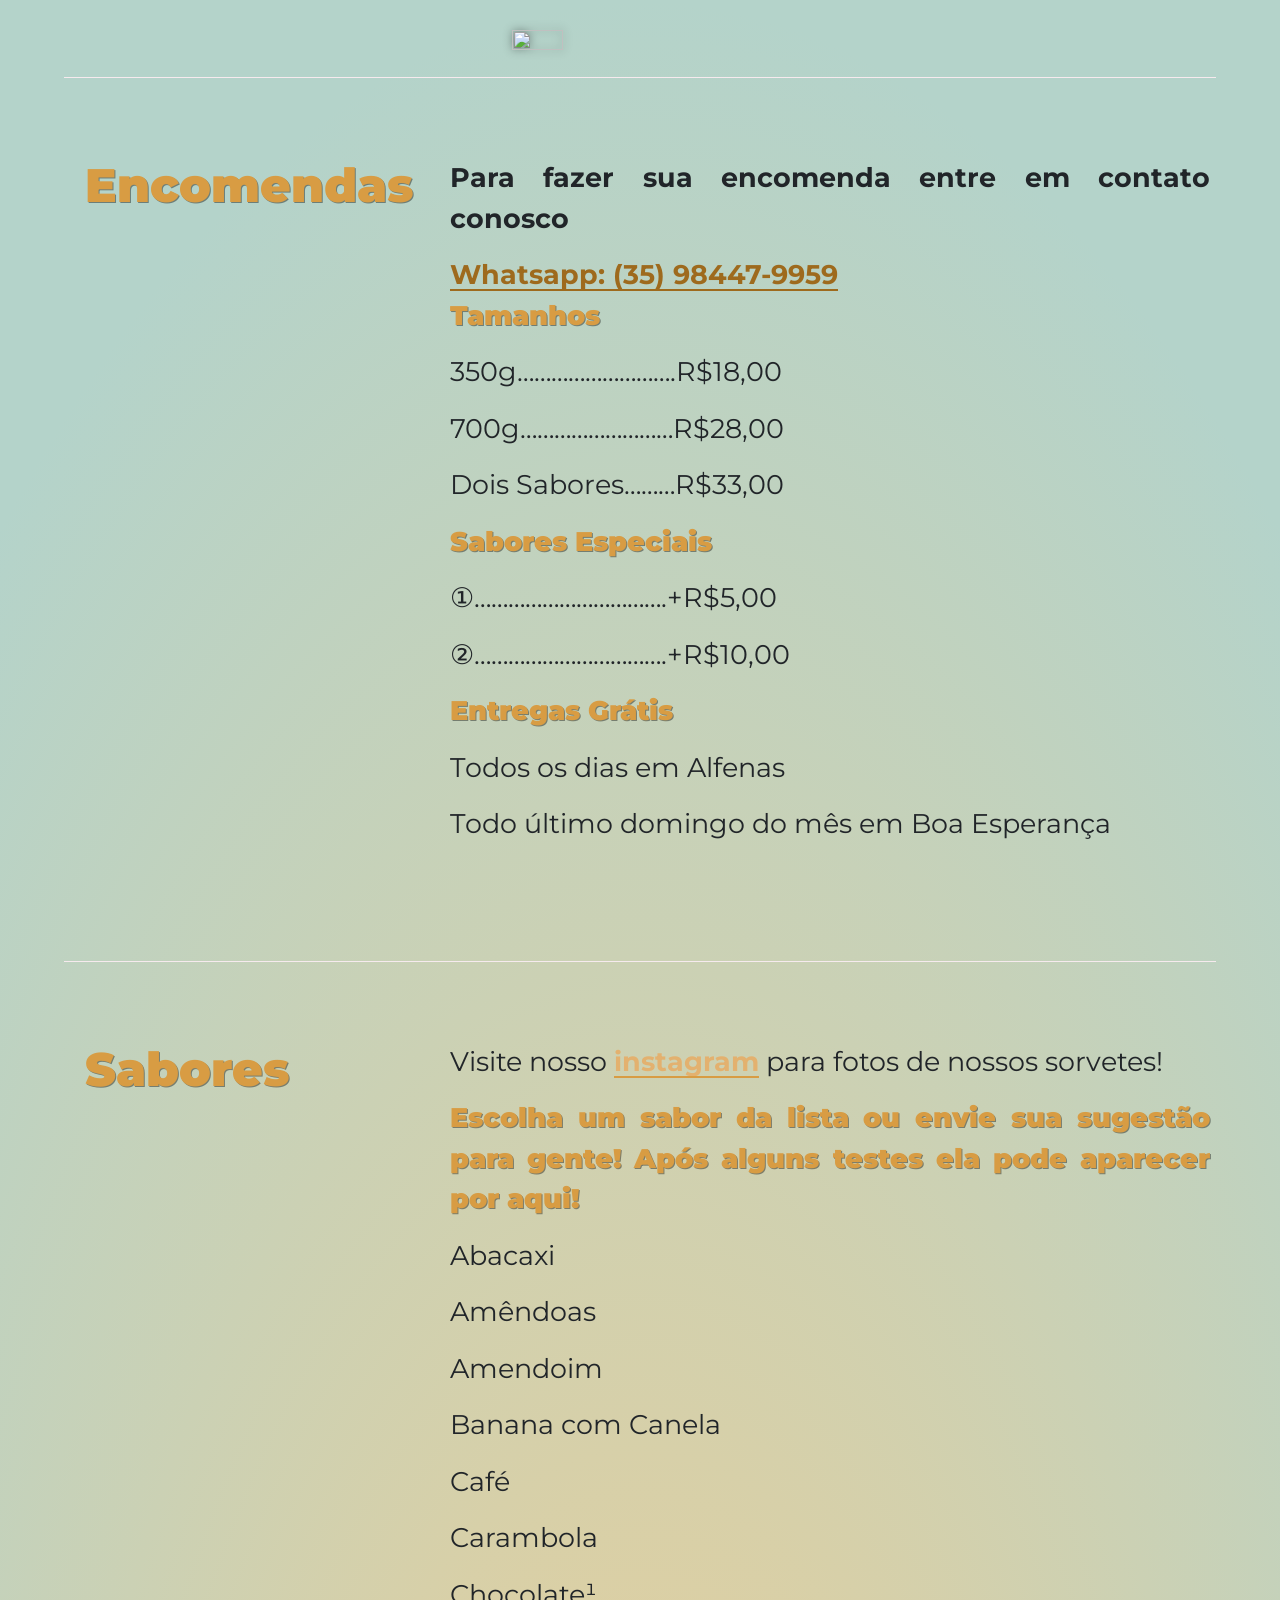
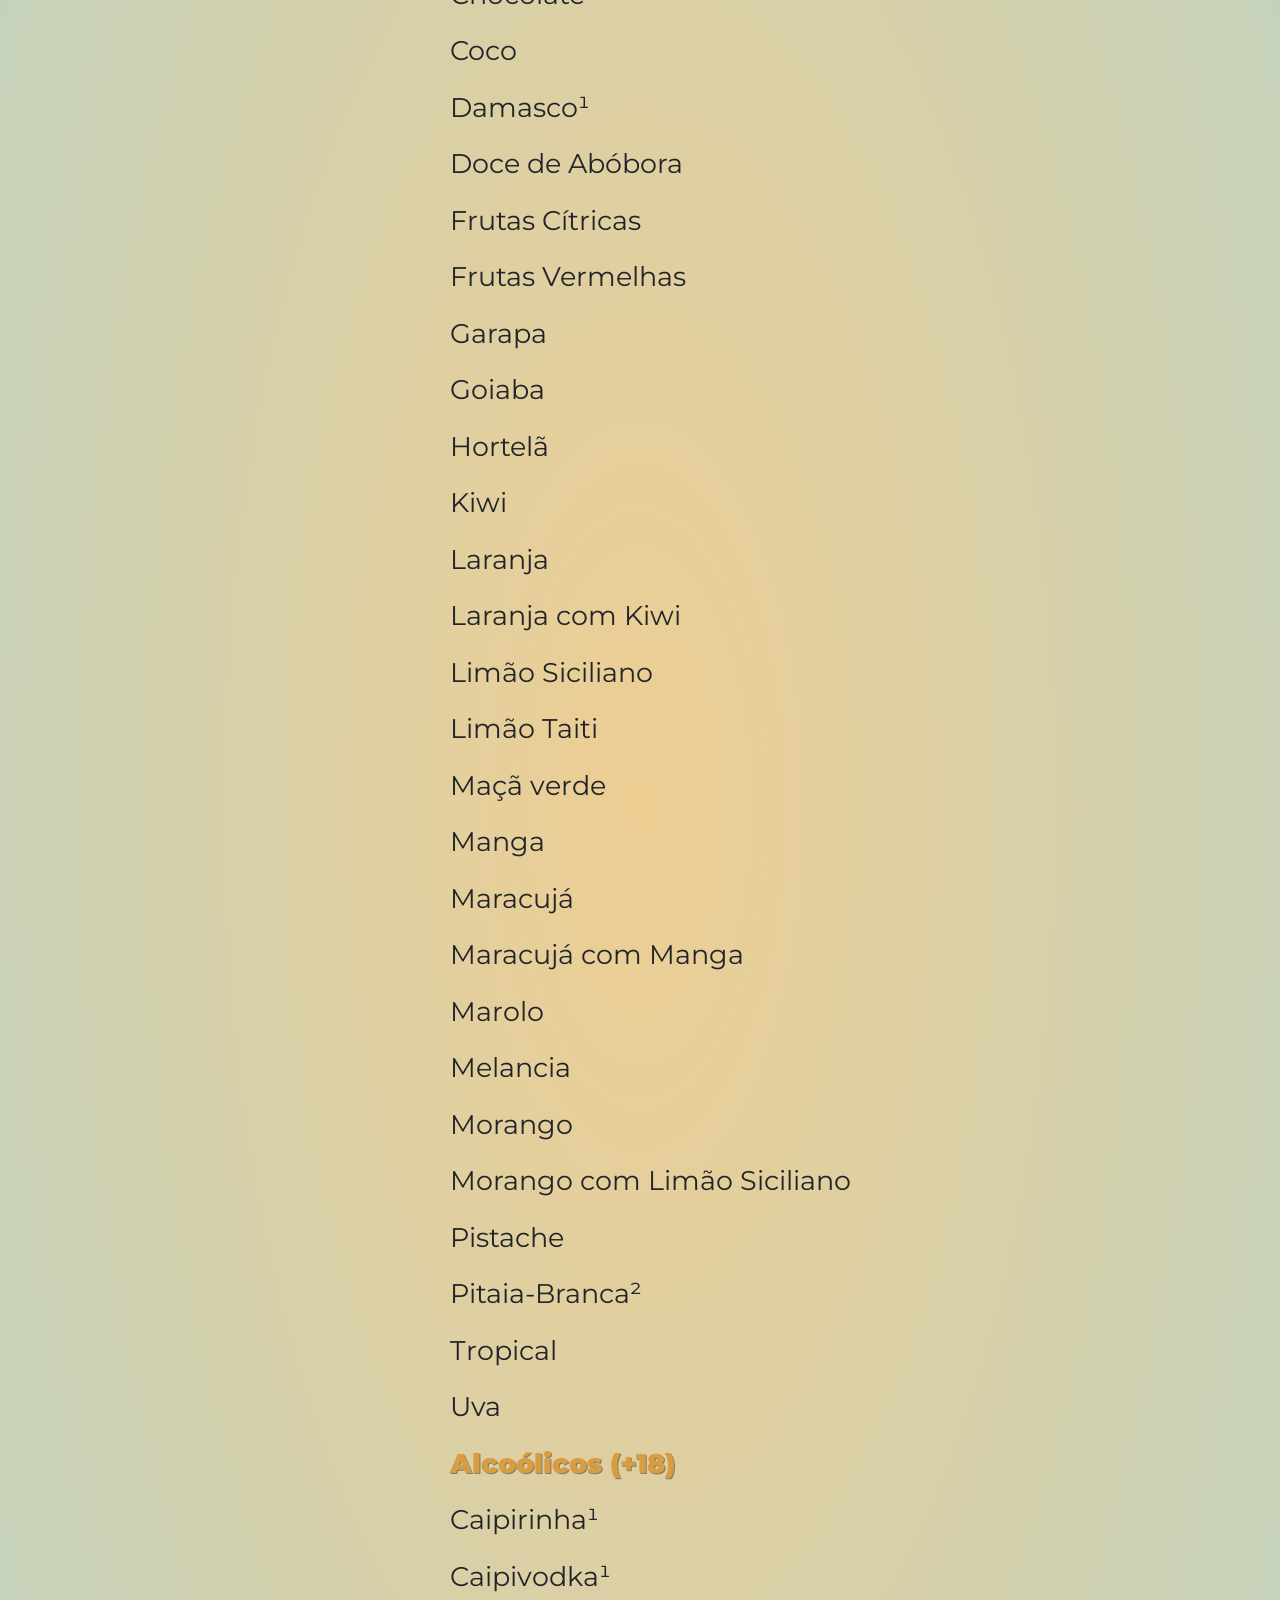
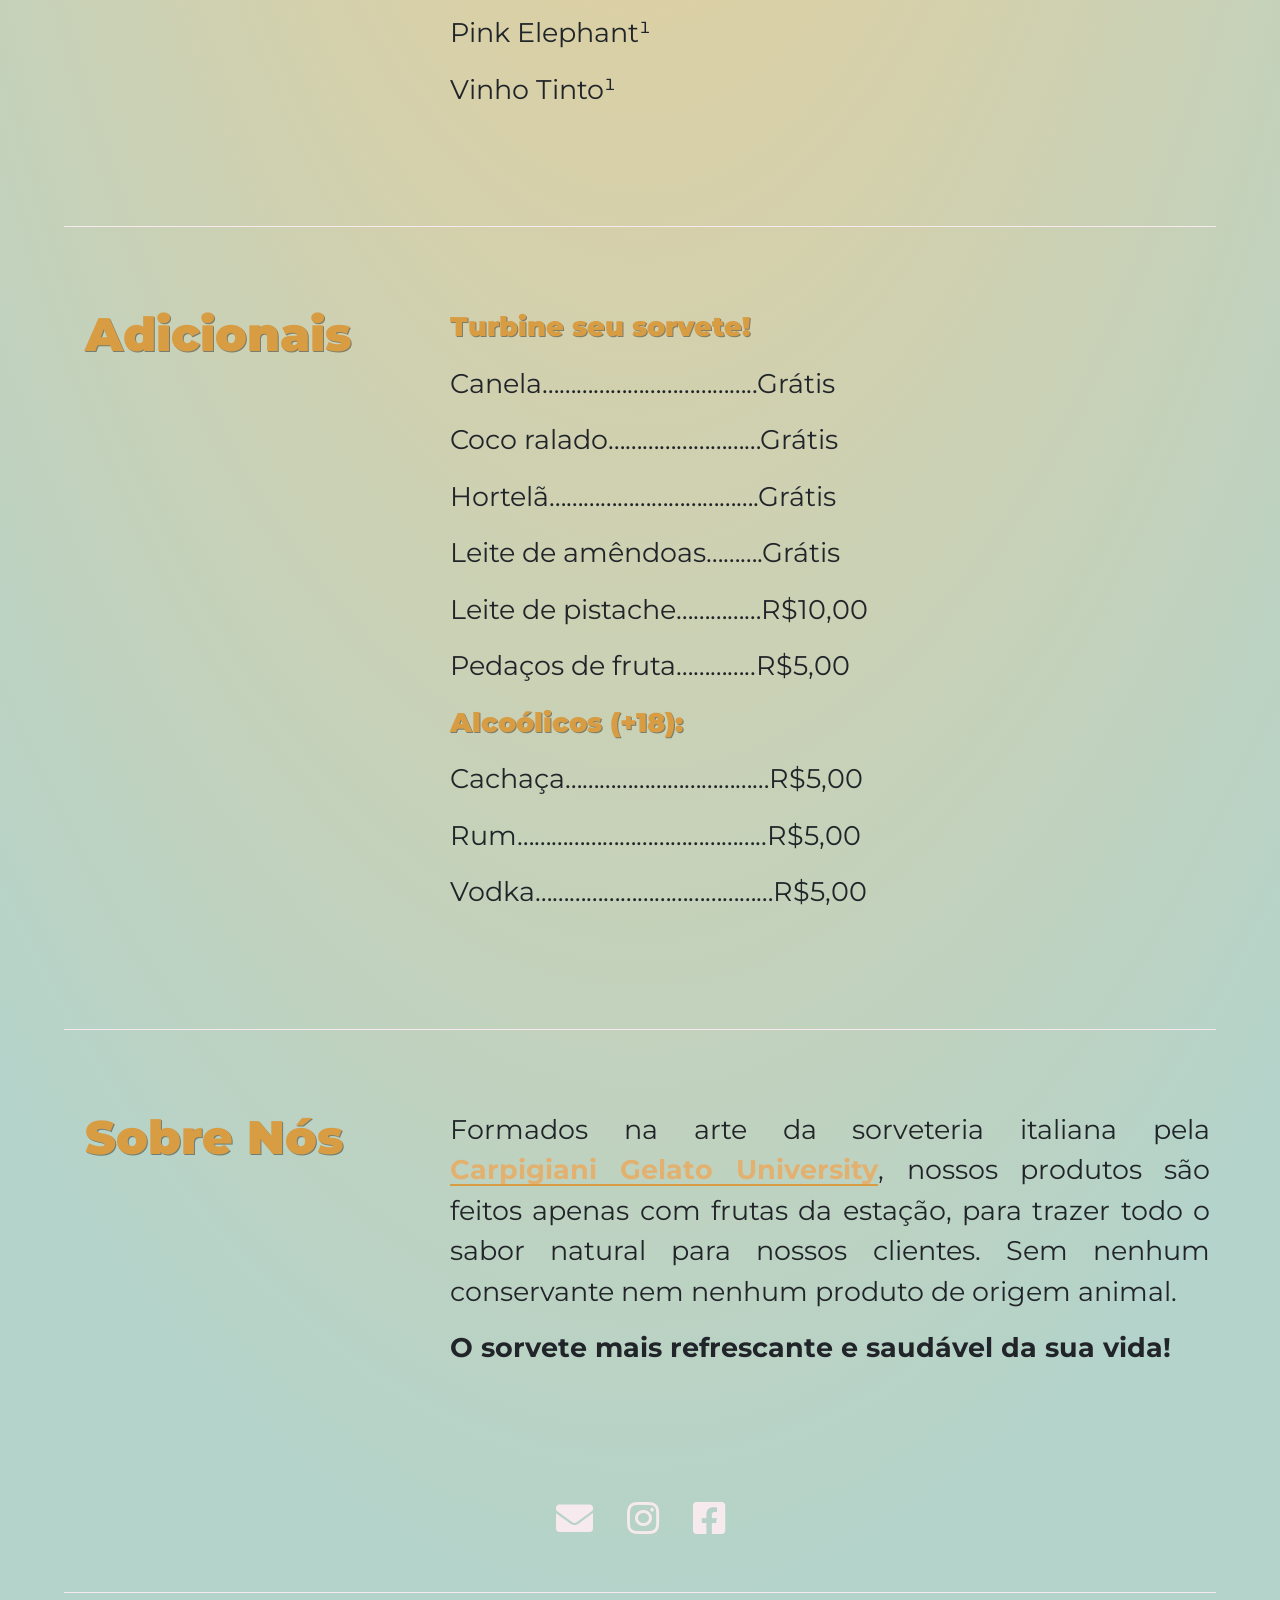
==== commit 9d12827d: "Sabores" ====
--- a/index.html
+++ b/index.html
@@ -39,17 +39,35 @@
                     </p>
                     <a class="wpp" target="none" href="https://wa.me/553584479959?text=Ol%C3%A1,%20tenho%20interesse%20nos%20seus%20produtos.">Whatsapp: (35) 98447-9959
                     </a>
-                    <p>
-                        700g………………R$28,00
-                    </p>
-                    <p>
-                        350g………………R$18,00
-                    </p>
-                    <p class="destaque">
-                        Sabor: Qualquer fruta disponível na região!
-                    </p>
-                    <p>
-                        Entregas em Alfenas
+                    <p class="subtitulo">
+                    	Tamanhos
+                    </p>
+                    <p>
+                        350g……………………….R$18,00
+                    </p>
+                    <p>
+                        700g………………………R$28,00
+                    </p>
+                    <p>
+                    	Dois Sabores………R$33,00
+                    </p>
+                    <p class="subtitulo">
+                    	Sabores Especiais
+                    </p>
+                    <p>
+                    	①…………………………….+R$5,00
+                    </p>
+                    <p>
+                    	②…………………………….+R$10,00
+                    </p>
+                    <p class="subtitulo">
+                    	Entregas Grátis
+                    </p>
+                    <p>
+                    	Todos os dias em Alfenas
+                    </p>
+                    <p>
+                    	Todo último domingo do mês em Boa Esperança
                     </p>
                 </div>
             </div>
@@ -59,10 +77,16 @@
     <section class="about">
         <div class="container">
             <div class="row">
-                <div class="col-4 mobile">
+                <div class ="col-4 mobile">
                     <h3>Sabores</h3>
-                </div>
-                <div class="col-8 p-0 mobile">
+            	</div>
+                <div class="col-8 p-0 mobile">
+                	<p>
+                		Visite nosso <a class="carpigiani" target="none" href="https://www.instagram.com/gelato_finocchio/?hl=pt-br">instagram</a> para fotos de nossos sorvetes!
+                	</p>
+                    <p class="subtitulo">
+                    	Escolha um sabor da lista ou envie sua sugestão para gente! Após alguns testes ela pode aparecer por aqui!
+                    </p>
                     <p>
                     	Abacaxi
                     </p>
@@ -73,7 +97,7 @@
                     	Amendoim
                     </p>
                     <p>
-                    	Banana com canela
+                    	Banana com Canela
                     </p>
                     <p>
                     	Café
@@ -82,21 +106,24 @@
                     	Carambola
                     </p>
                     <p>
-                    	Chocolate
+                    	Chocolate¹
                     </p>
                     <p>
                     	Coco
                     </p>
                     <p>
-                    	Damasco
-                    </p>
-                    <p>
-                    	Doce de abóbora
+                    	Damasco¹
+                    </p>
+                    <p>
+                    	Doce de Abóbora
                     </p>
                     <p>
                     	Frutas Cítricas
                     </p>
                     <p>
+                    	Frutas Vermelhas
+                    </p>
+                    <p>
                     	Garapa
                     </p>
                     <p>
@@ -112,13 +139,13 @@
                     	Laranja
                     </p>
                     <p>
-                    	Laranja com kiwi
-                    </p>
-                    <p>
-                    	Limão siciliano
-                    </p>
-                    <p>
-                    	Limão taiti
+                    	Laranja com Kiwi
+                    </p>
+                    <p>
+                    	Limão Siciliano
+                    </p>
+                    <p>
+                    	Limão Taiti
                     </p>
                     <p>
                     	Maçã verde
@@ -130,7 +157,7 @@
                     	Maracujá
                     </p>
                     <p>
-                    	Maracujá com manga
+                    	Maracujá com Manga
                     </p>
                     <p>
                     	Marolo
@@ -142,13 +169,13 @@
                     	Morango
                     </p>
                     <p>
-                    	Morango com limão siciliano
+                    	Morango com Limão Siciliano
                     </p>
                     <p>
                     	Pistache
                     </p>
                     <p>
-                    	Pitaia-branca
+                    	Pitaia-Branca²
                     </p>
                     <p>
                     	Tropical
@@ -157,7 +184,19 @@
                     	Uva
                     </p>
                     <p class="subtitulo">
-                    	Alcoólico
+                    	Alcoólicos (+18)
+                    </p>
+                    <p>
+                    	Caipirinha¹
+                    </p>
+                    <p>
+                    	Caipivodka¹
+                    </p>
+                    <p>
+                    	Pink Elephant¹
+                    </p>
+                    <p>
+                    	Vinho Tinto¹
                     </p>
                 </div>
             </div>
@@ -171,42 +210,42 @@
                     <h3>Adicionais</h3>
                 </div>
                 <div class="col-8 p-0 mobile">
-                    <p class="destaque">
+                    <p class="subtitulo">
                         Turbine seu sorvete!
                     </p>
                     <p>
-                        Pedaços de fruta…………R$5,00
-                    </p>
-                    <p>
-                        Canela……………………..Grátis
-                    </p>
-                    <p>
-                        Hortelã…………………….Grátis
-                    </p>
-                    <p>
-                        Coco ralado………………Grátis
-                    </p>
-                    <p>
-                        Leite de amêndoas………Grátis
-                    </p>
-                    <p>
-                        Leite de pistache…………R$10,00
+                        Canela………………………………..Grátis
+                    </p>
+                    <p>
+                        Coco ralado………………………Grátis
+                    </p>
+                    <p>
+                        Hortelã……………………………….Grátis
+                    </p>
+                    <p>
+                        Leite de amêndoas……….Grátis
+                    </p>
+                    <p>
+                        Leite de pistache……………R$10,00
+                    </p>
+                    <p>
+                        Pedaços de fruta…………..R$5,00
                     </p>
                 </div>
             </div>
             <div class="row">
                 <div class="offset-4 col-8 p-0 mobile">
-                	<p class="destaque">
+                	<p class="subtitulo">
                         Alcoólicos (+18):
                     </p>
 	                <p>
-                        +Cachaça…………R$5,00
+                        Cachaça………………………………R$5,00
                     </p>
 	                <p>
-                        +Rum……………...R$5,00
+                        Rum……………………………………..R$5,00
     	            </p>
 	                <p>
-	                    +Vodka……………R$5,00 
+	                    Vodka……………………………………R$5,00 
 	                </p>
 	            </div>
             </div>
--- a/assets/sheets/all.css
+++ b/assets/sheets/all.css
@@ -37,11 +37,6 @@
 }
 
 p {
-    text-align: justify;
-    font-size: 27px;
-    font-family: "Montserrat";
-}
-b {
     text-align: justify;
     font-size: 27px;
     font-family: "Montserrat";
@@ -143,12 +138,14 @@
 }
 
 p.subtitulo{
+    text-shadow: 1px 1px rgba(0, 0, 0, 40%);
+    font-weight: 1000;
     color: #D89C43;
-    font-weight: bolder;
 }
 
 .carpigiani {
     color: #E3B16F;
+    font-weight: bolder;
     position: relative;
     white-space: nowrap;
 }
@@ -178,9 +175,6 @@
 .footer {
     text-align: left;
 }
-.fa-whatsapp-square{
-    color: #E3B16F;
-}
 .fa-envelope{
     color: #F6EAEE;
 }
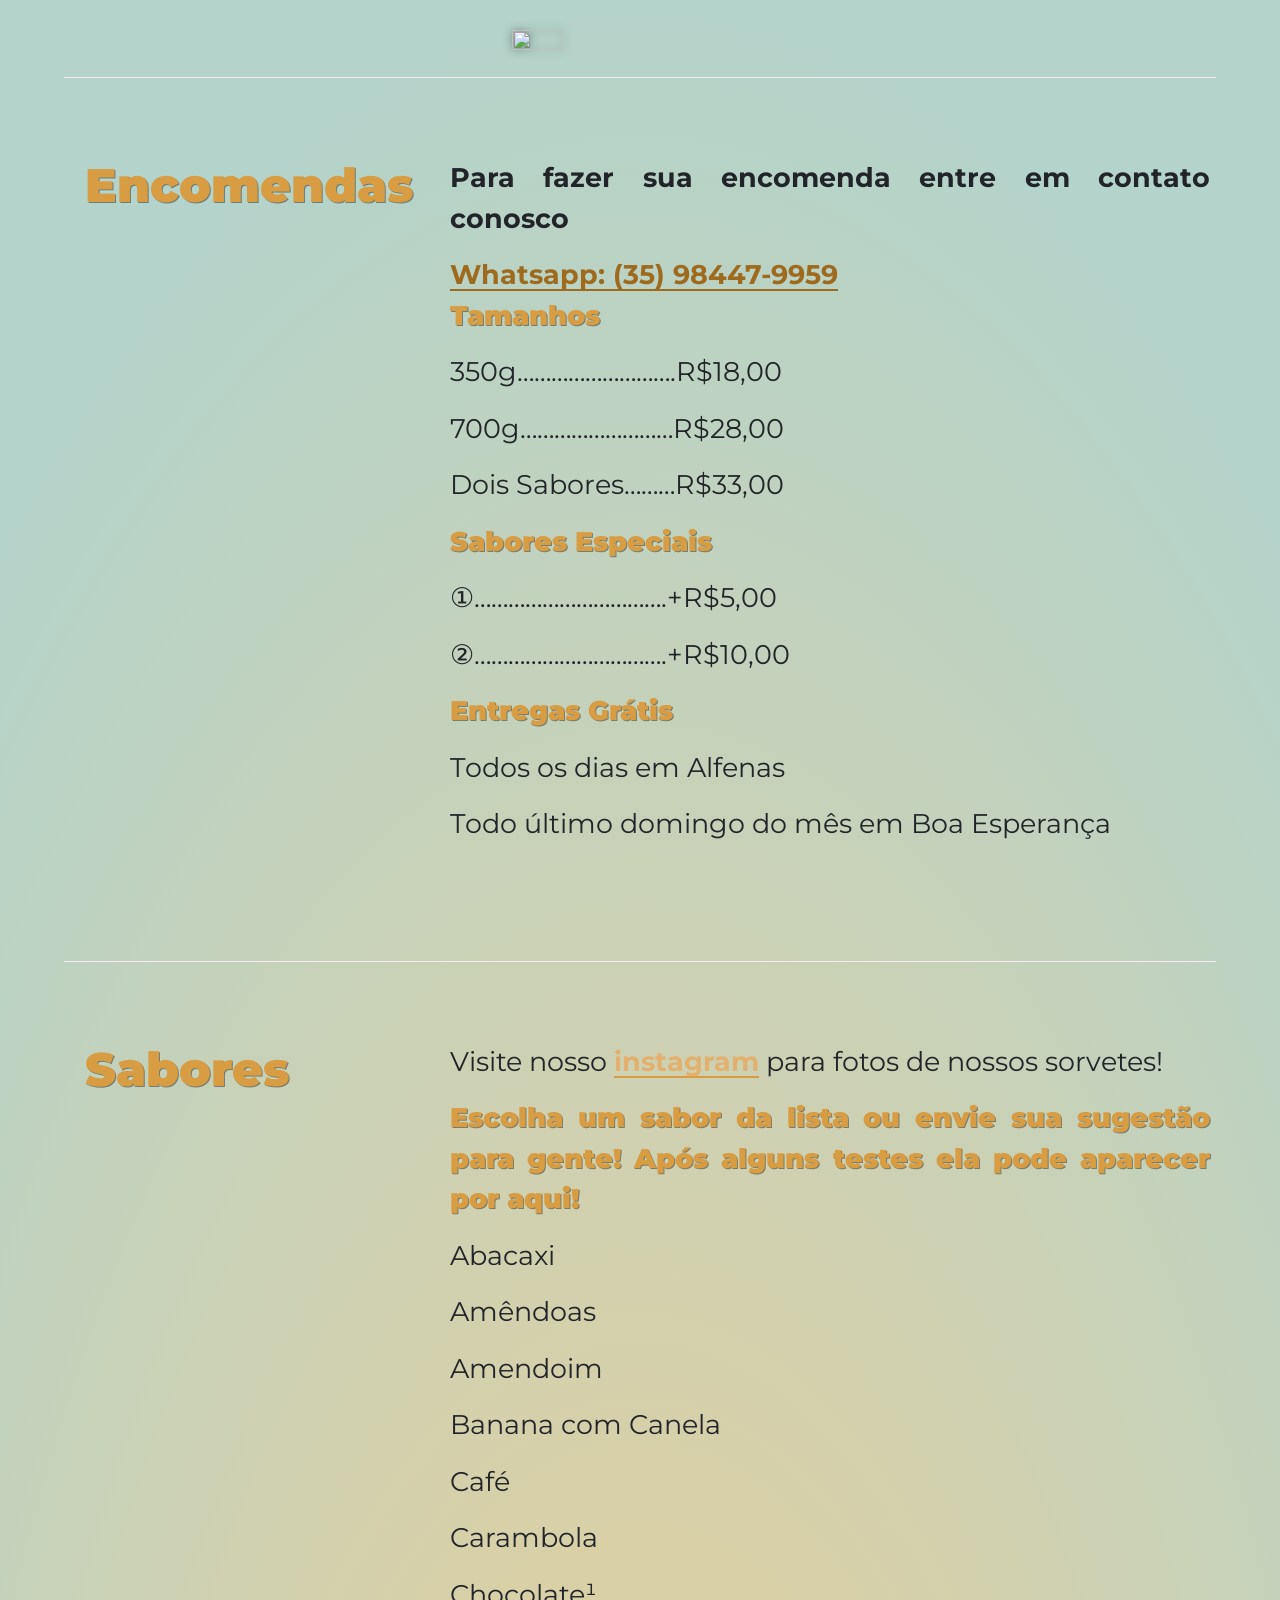
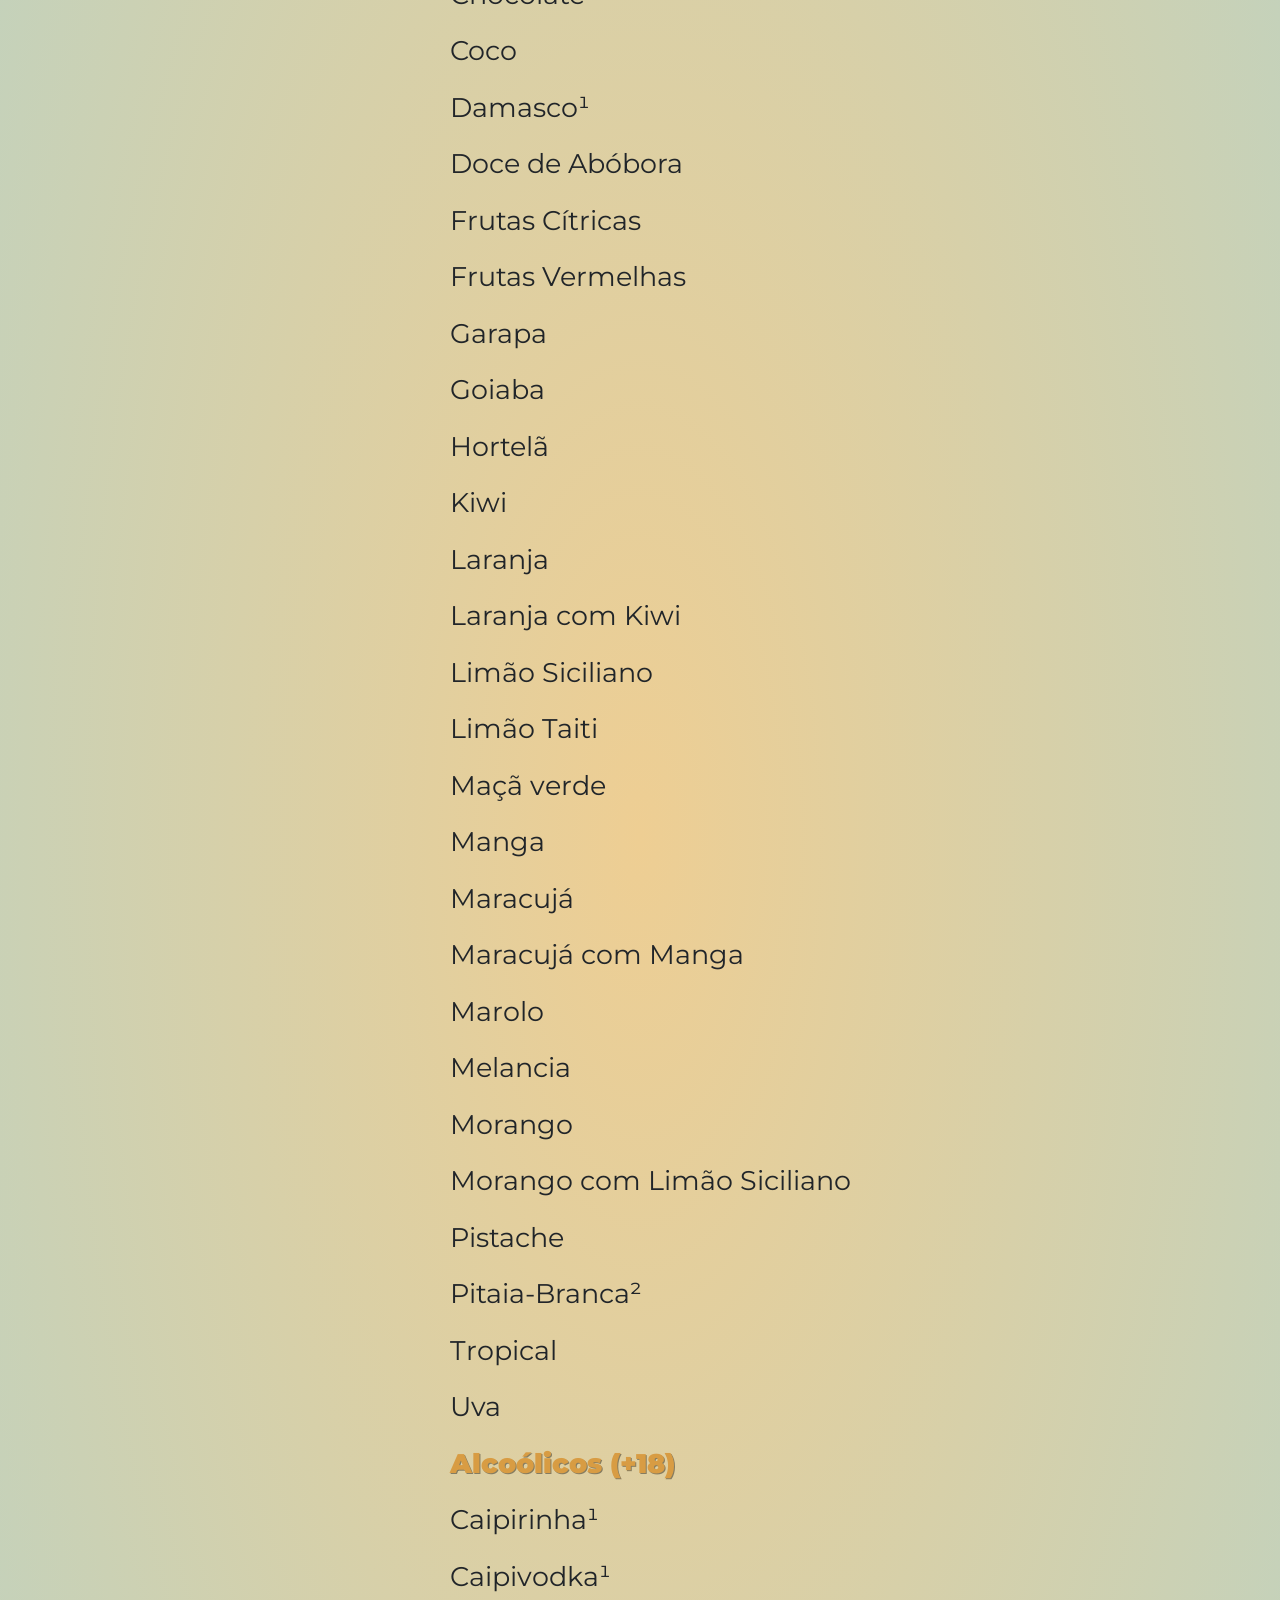
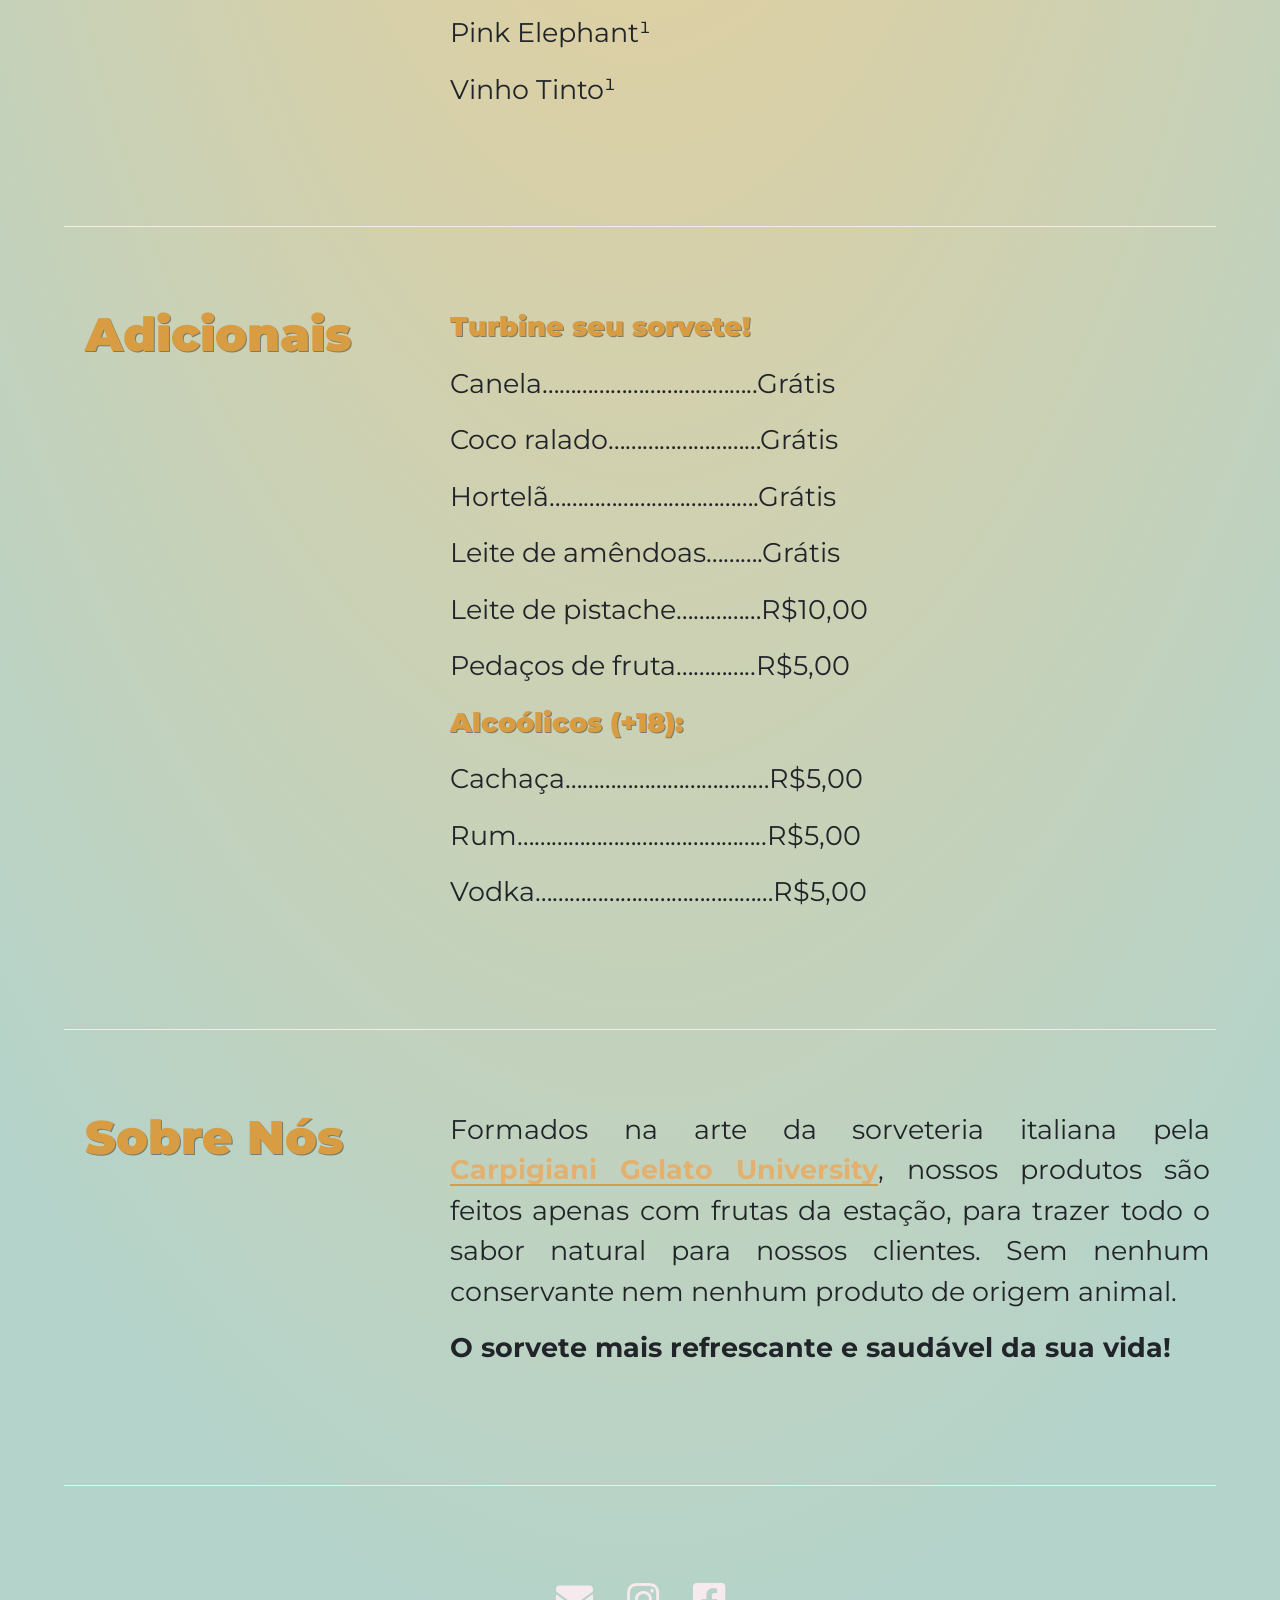
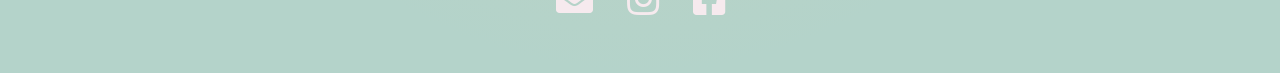
==== commit 15c1b64e: "line" ====
--- a/index.html
+++ b/index.html
@@ -269,6 +269,7 @@
             </div>
         </div>
     </section>
+    <div class="line horizontal bottom"></div>
     <footer class="footer">
                 <div class="col-12 p-0 mobile" style="text-align: center;">
                     <a href="mailto:gelato.finocchio@gmail.com" target="none">
@@ -282,7 +283,6 @@
                     </a>
                 </div>
     </footer>
-    <div class="line horizontal bottom"></div>
     <script src="https://stackpath.bootstrapcdn.com/bootstrap/4.1.1/js/bootstrap.min.js" integrity="sha384-smHYKdLADwkXOn1EmN1qk/HfnUcbVRZyYmZ4qpPea6sjB/pTJ0euyQp0Mk8ck+5T" crossorigin="anonymous"></script>
     <script src="https://code.jquery.com/jquery-3.2.1.slim.min.js" integrity="sha384-KJ3o2DKtIkvYIK3UENzmM7KCkRr/rE9/Qpg6aAZGJwFDMVNA/GpGFF93hXpG5KkN" crossorigin="anonymous"></script>
 	<!-- Bão é 🍦sorvetão! -->
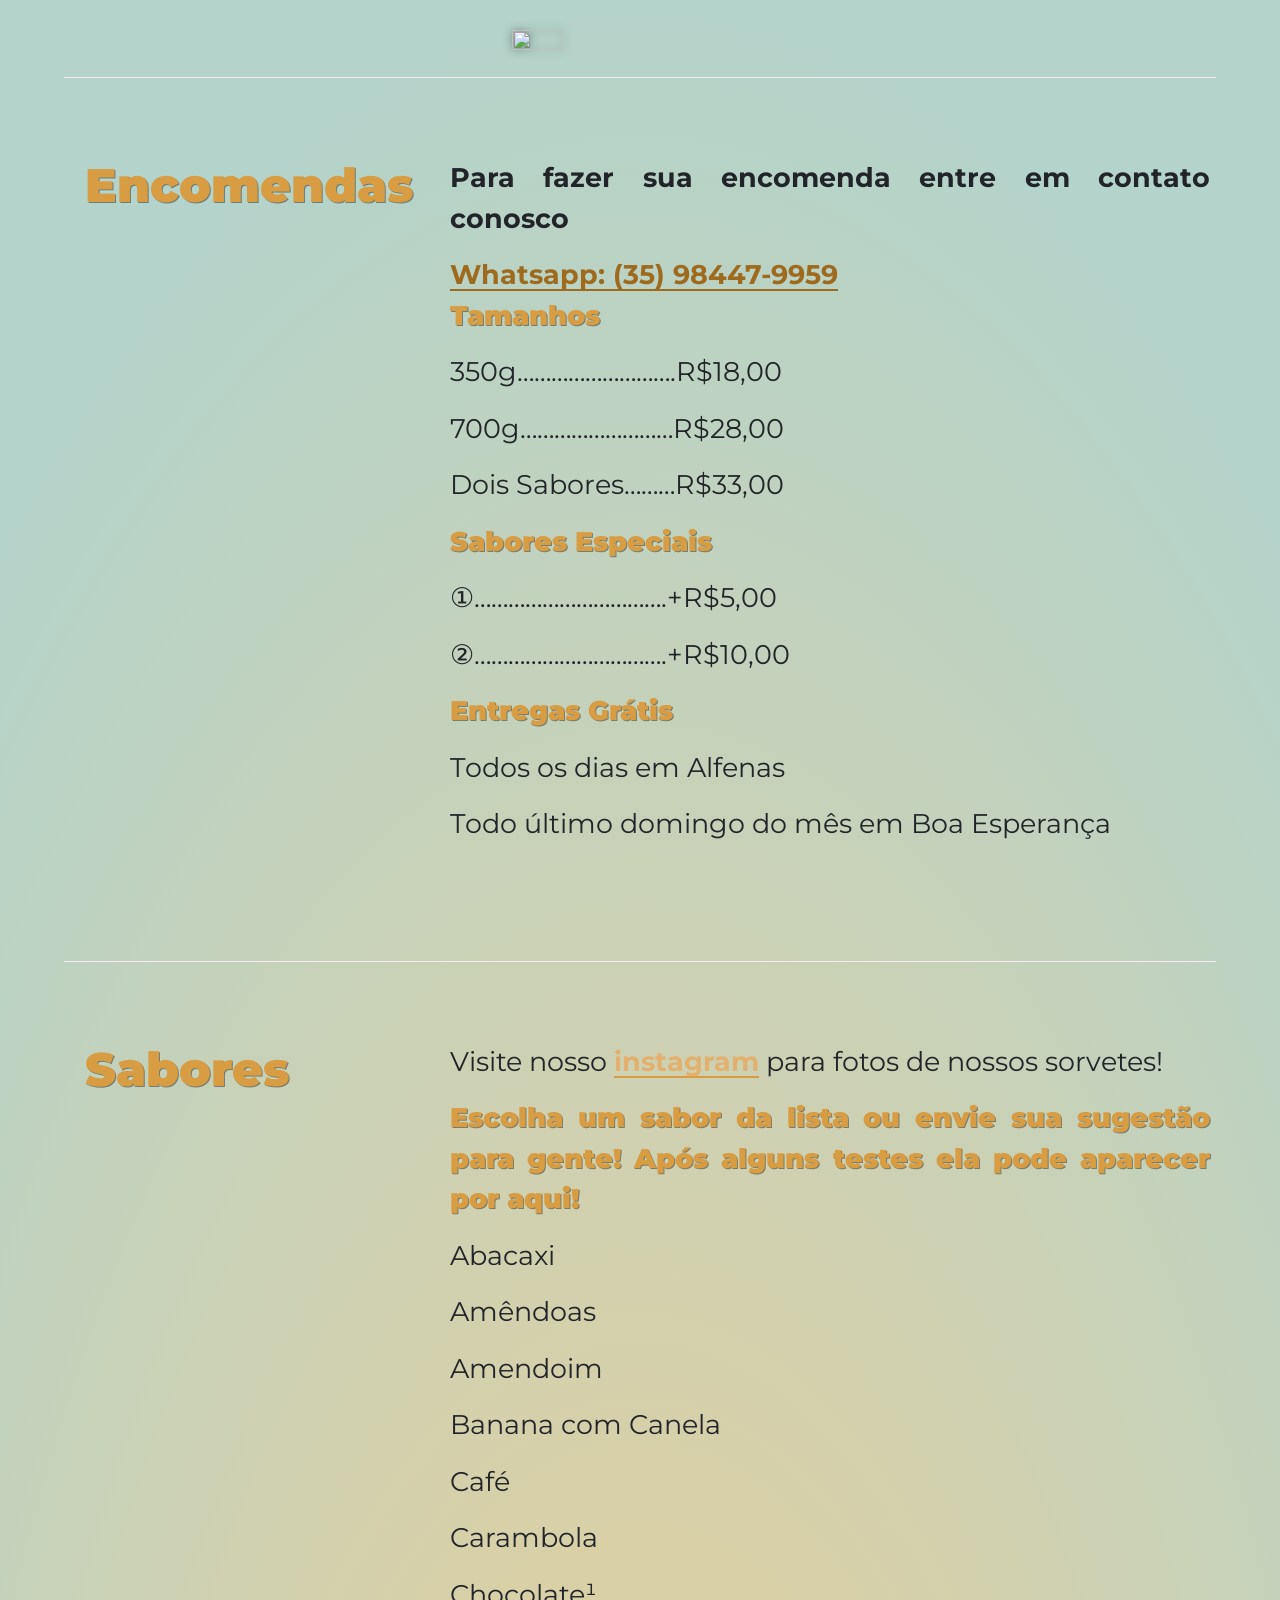
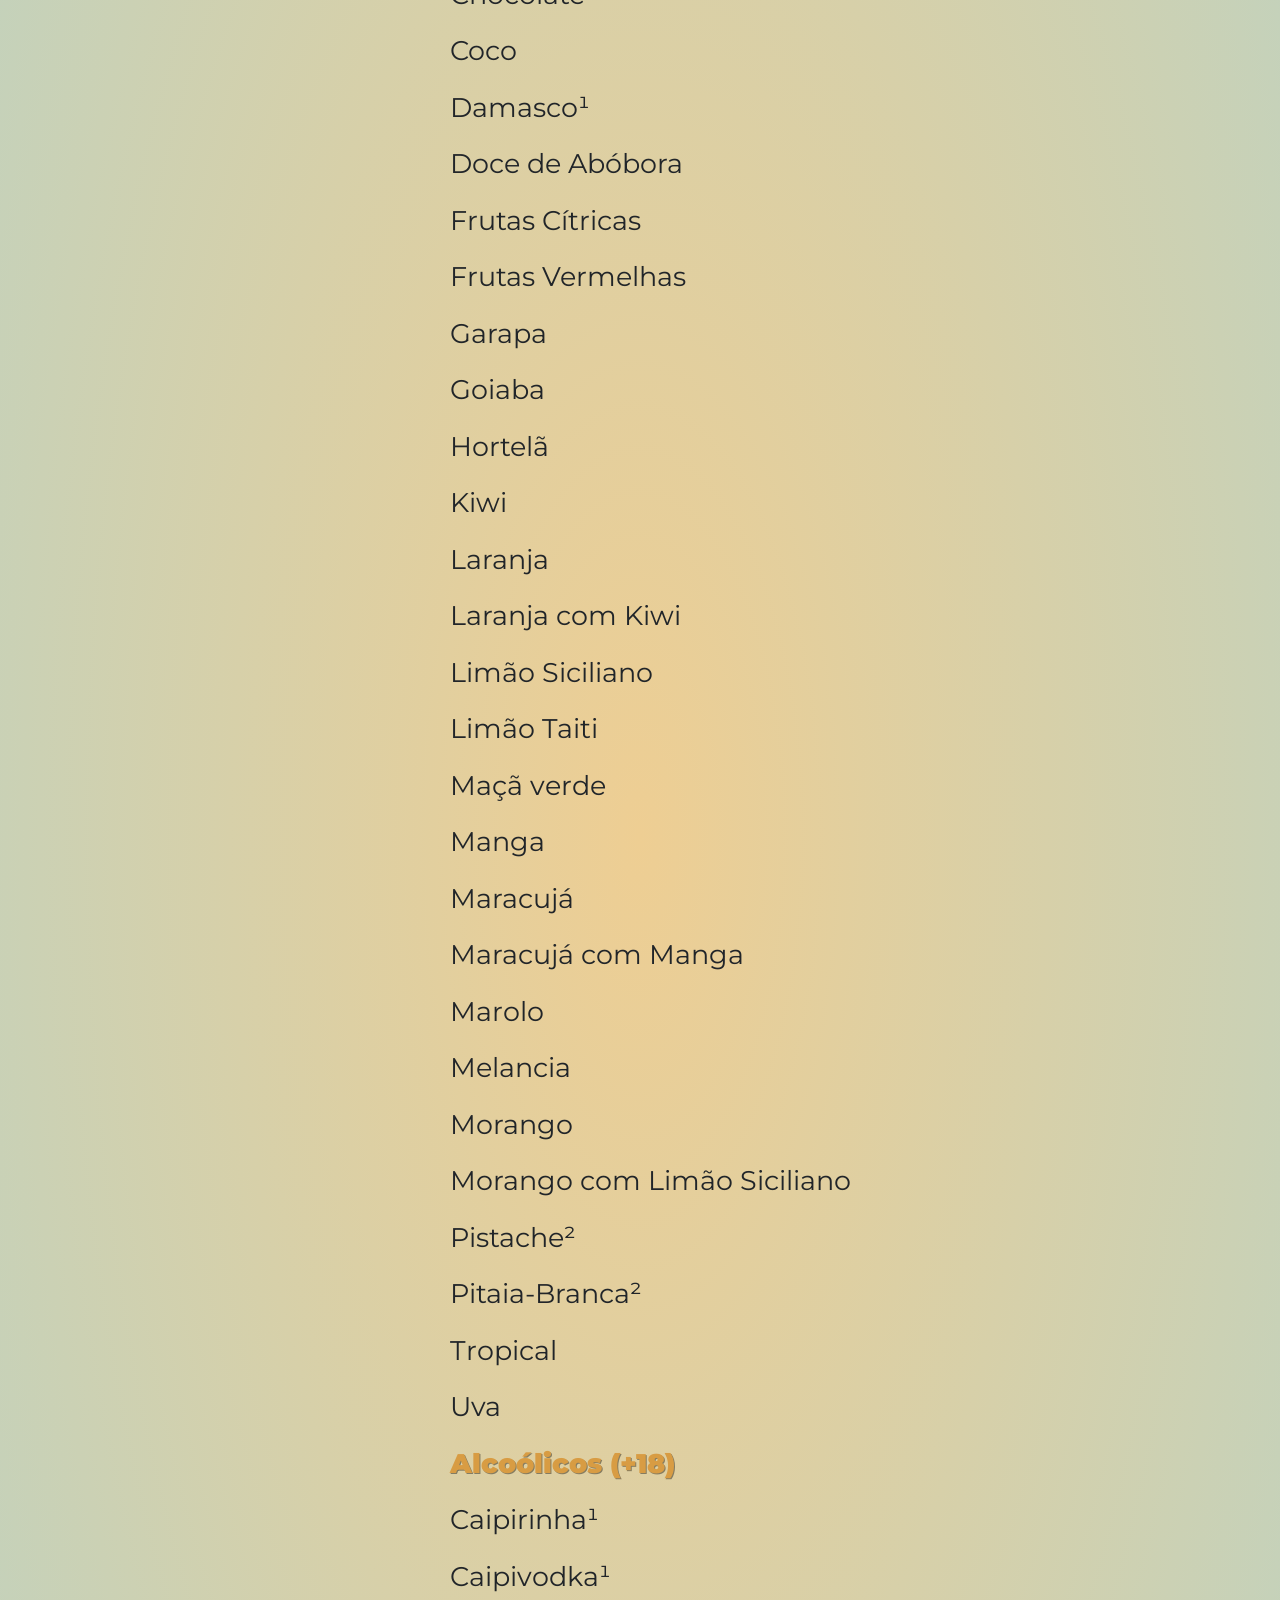
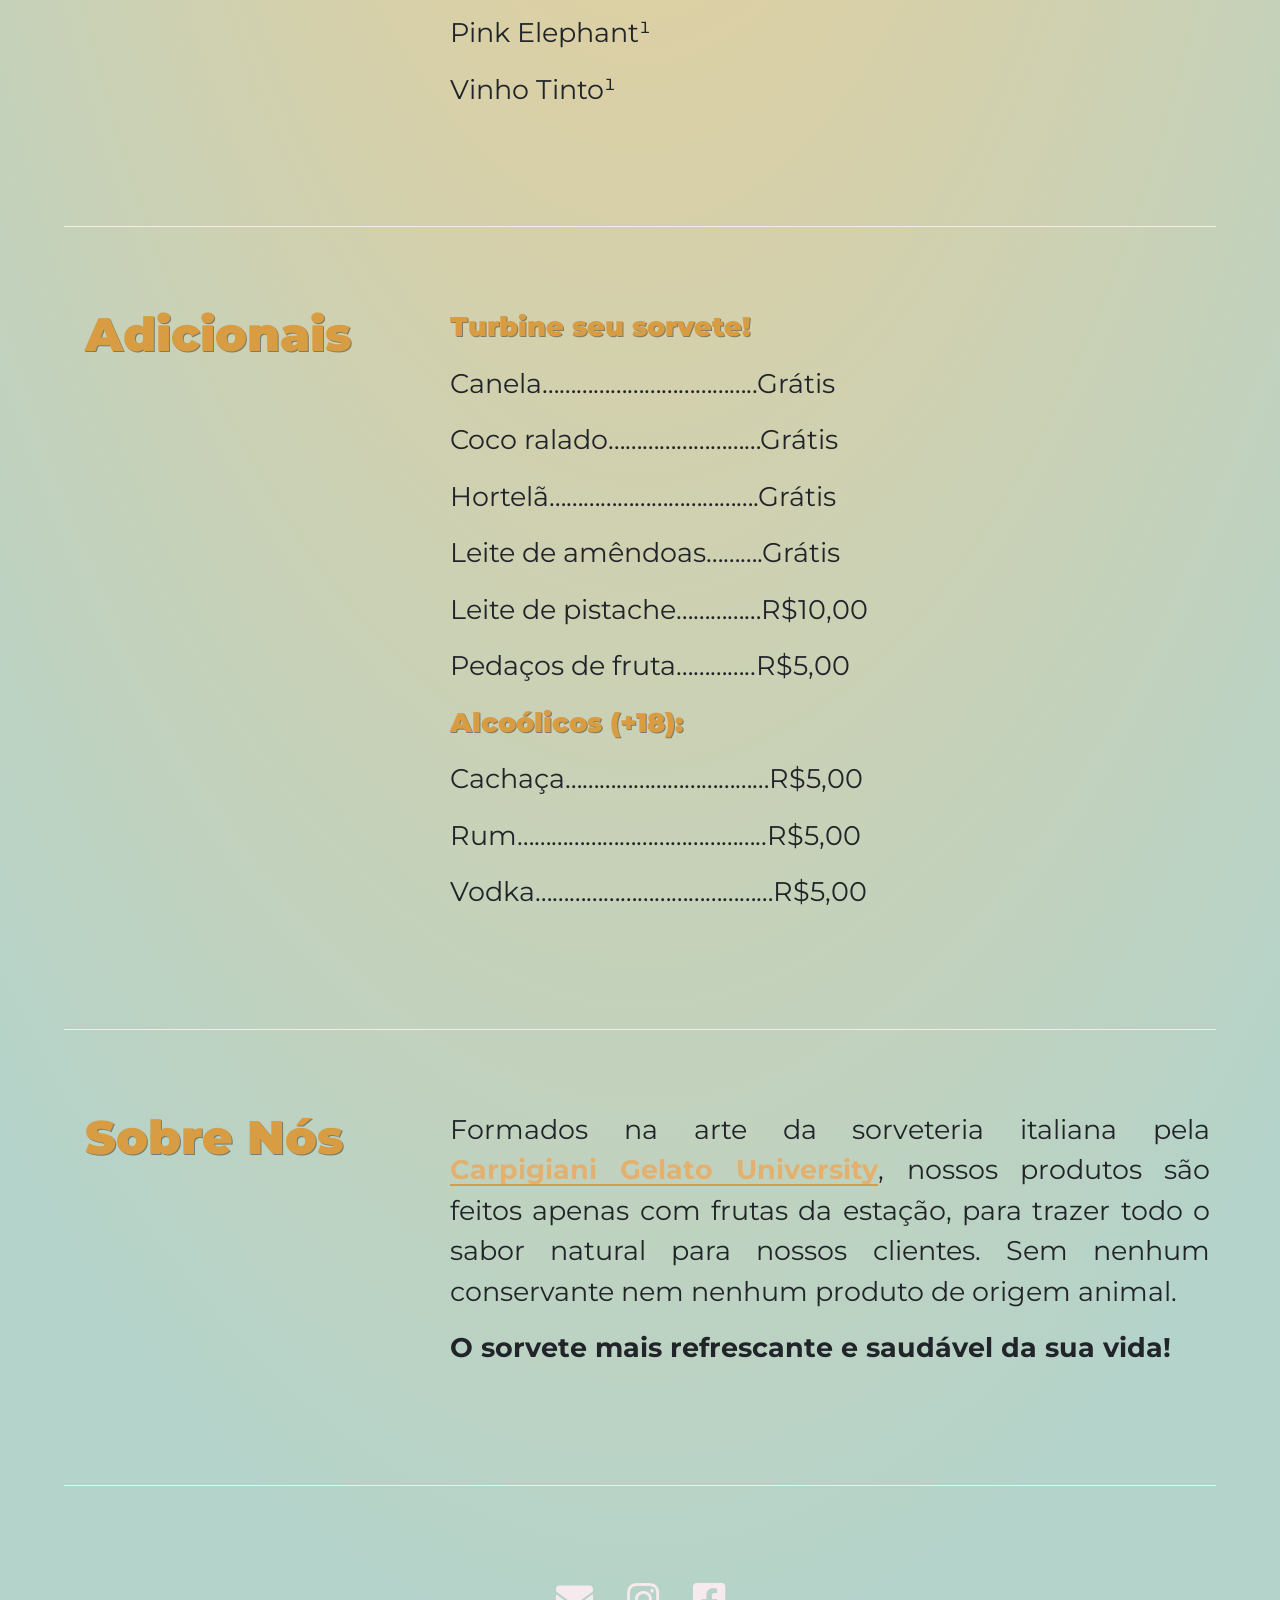
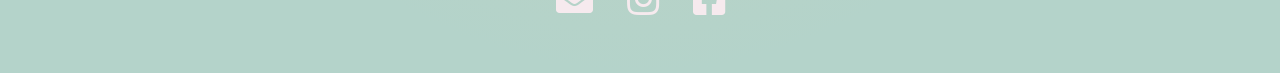
==== commit 07d2f874: "Update index.html" ====
--- a/index.html
+++ b/index.html
@@ -172,7 +172,7 @@
                     	Morango com Limão Siciliano
                     </p>
                     <p>
-                    	Pistache
+                    	Pistache²
                     </p>
                     <p>
                     	Pitaia-Branca²
